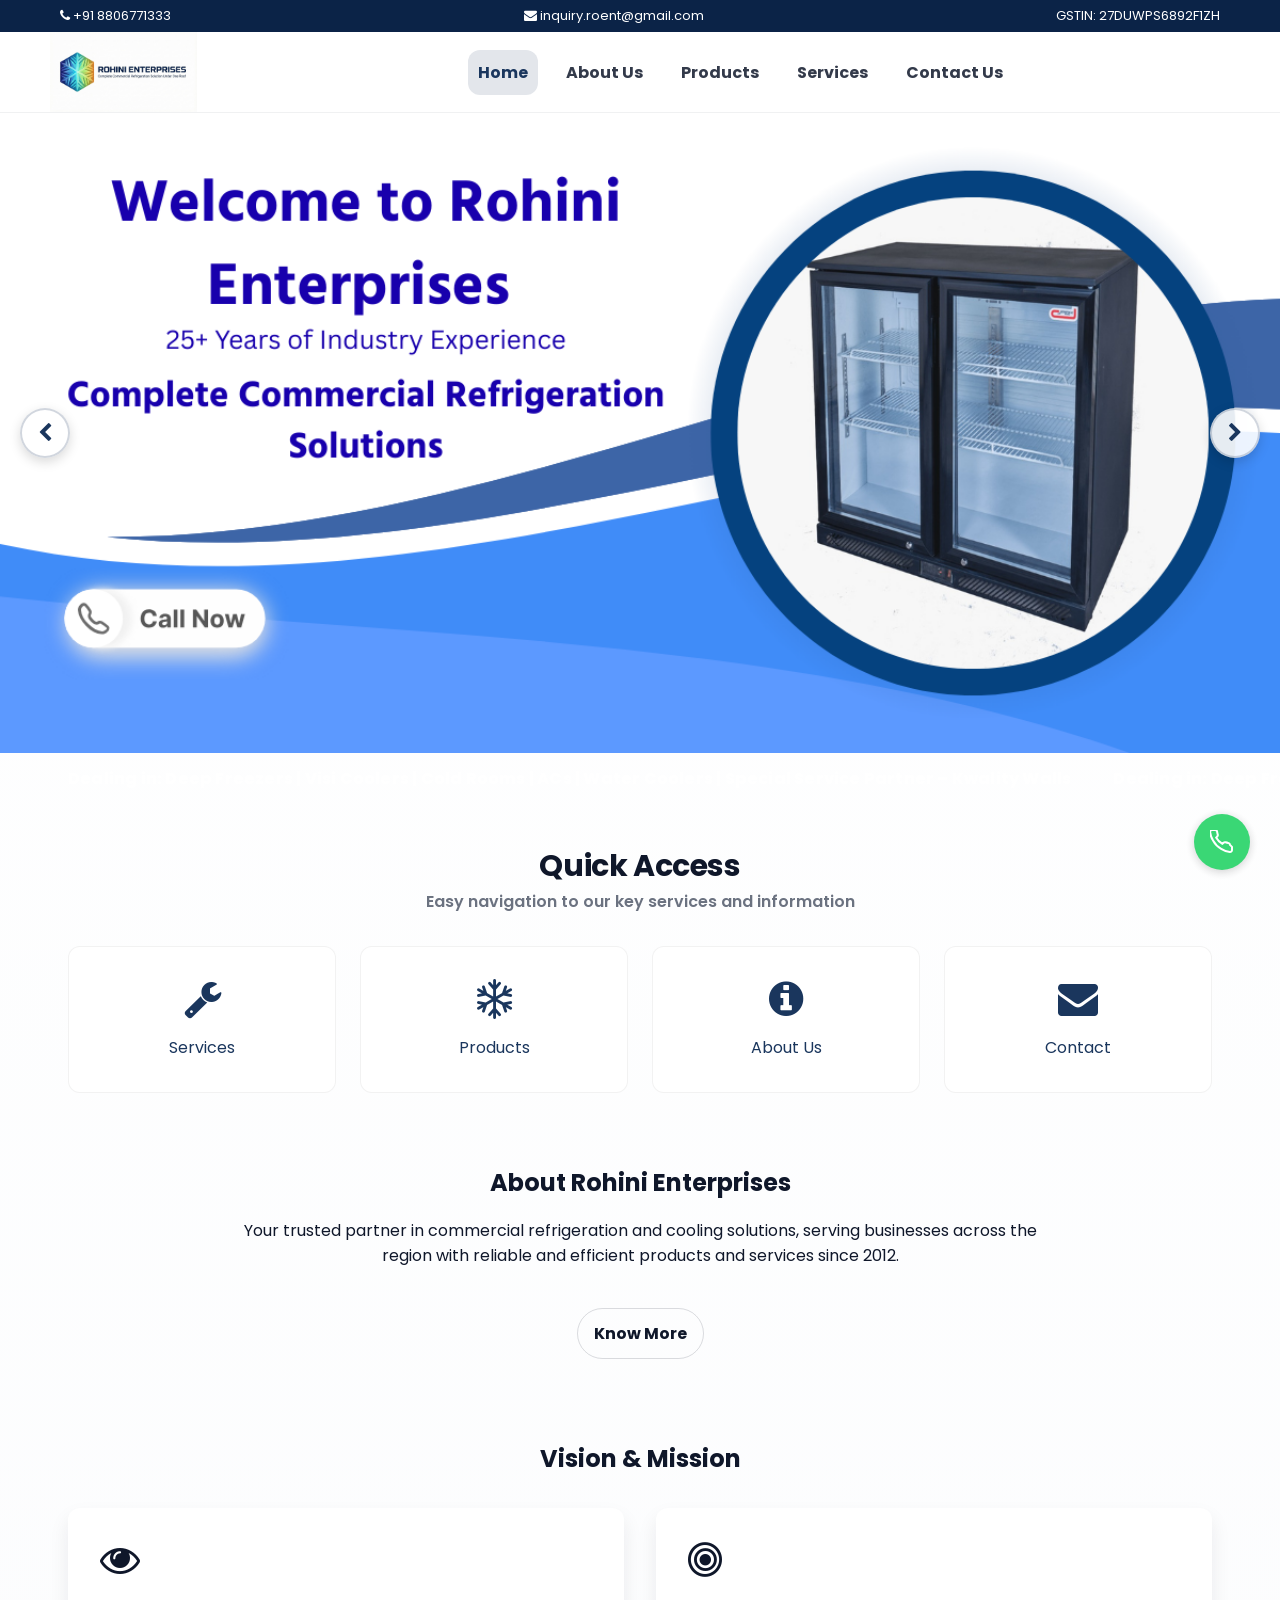
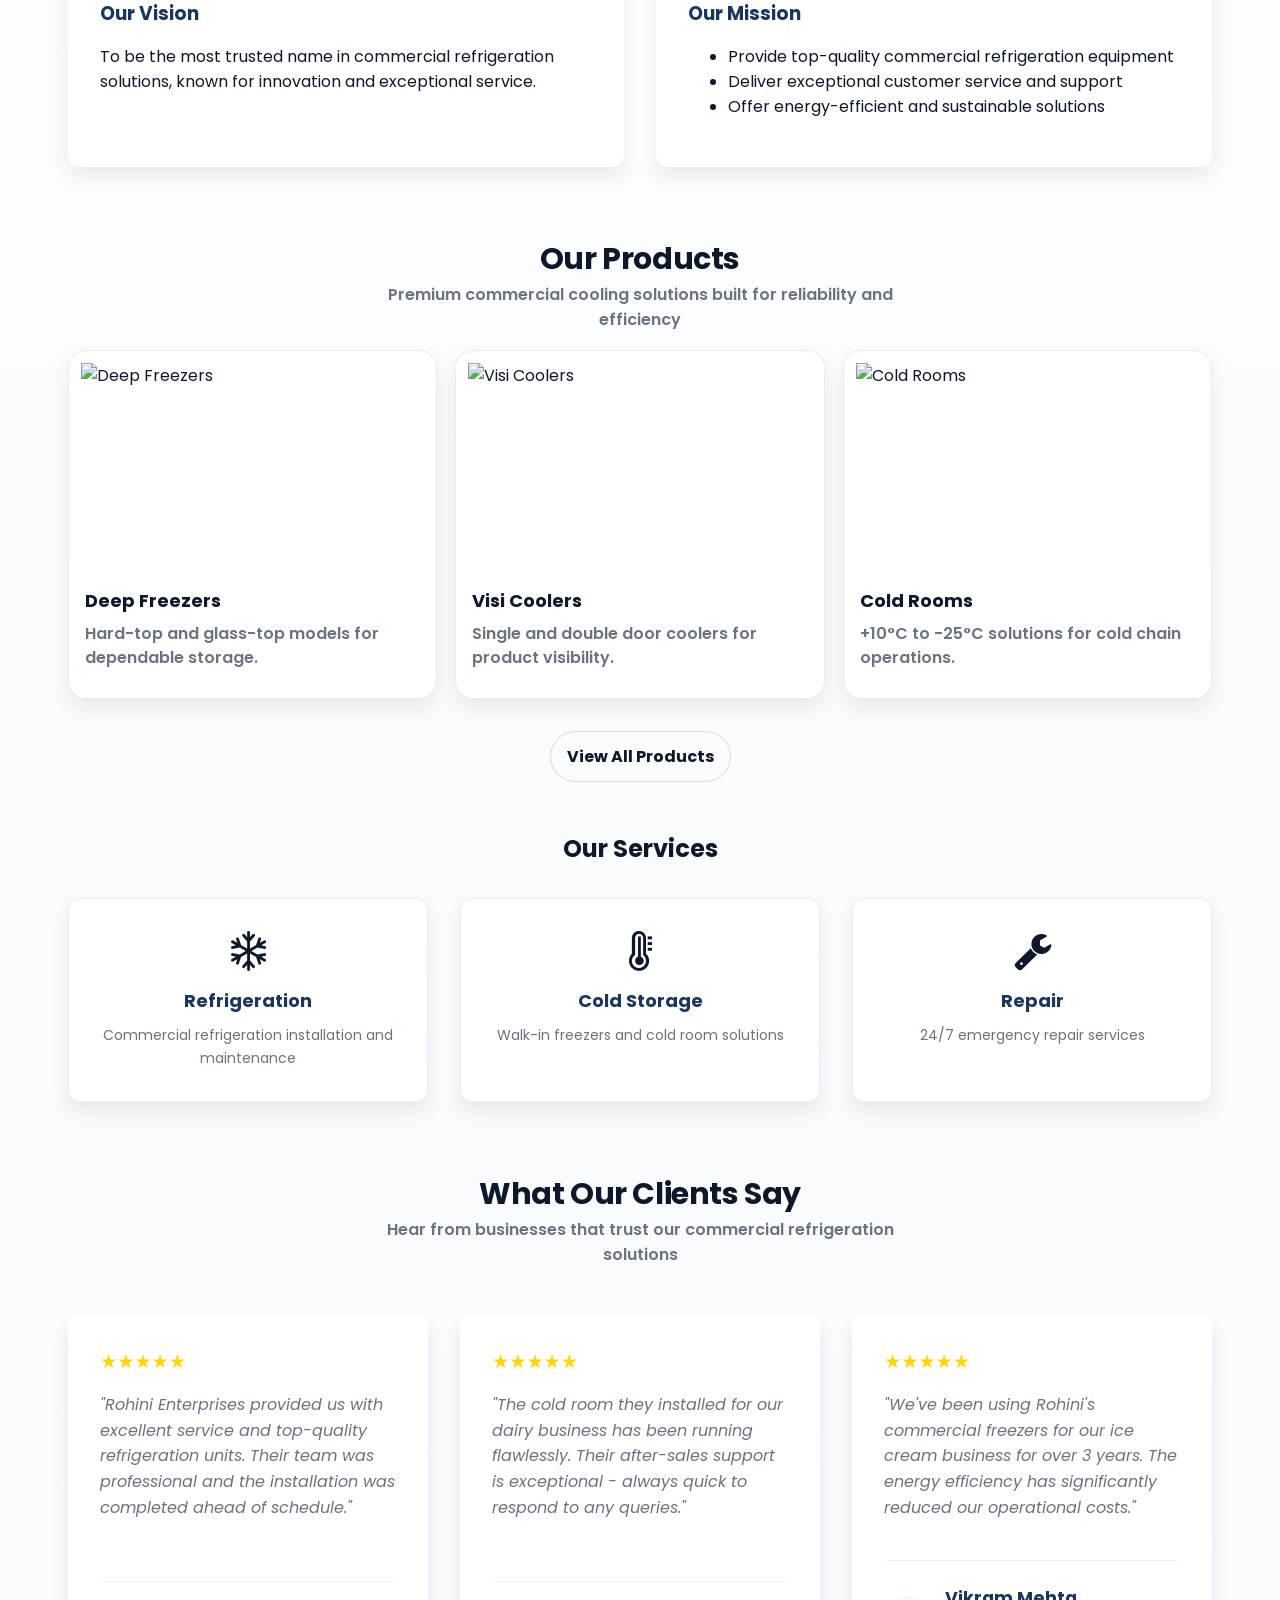
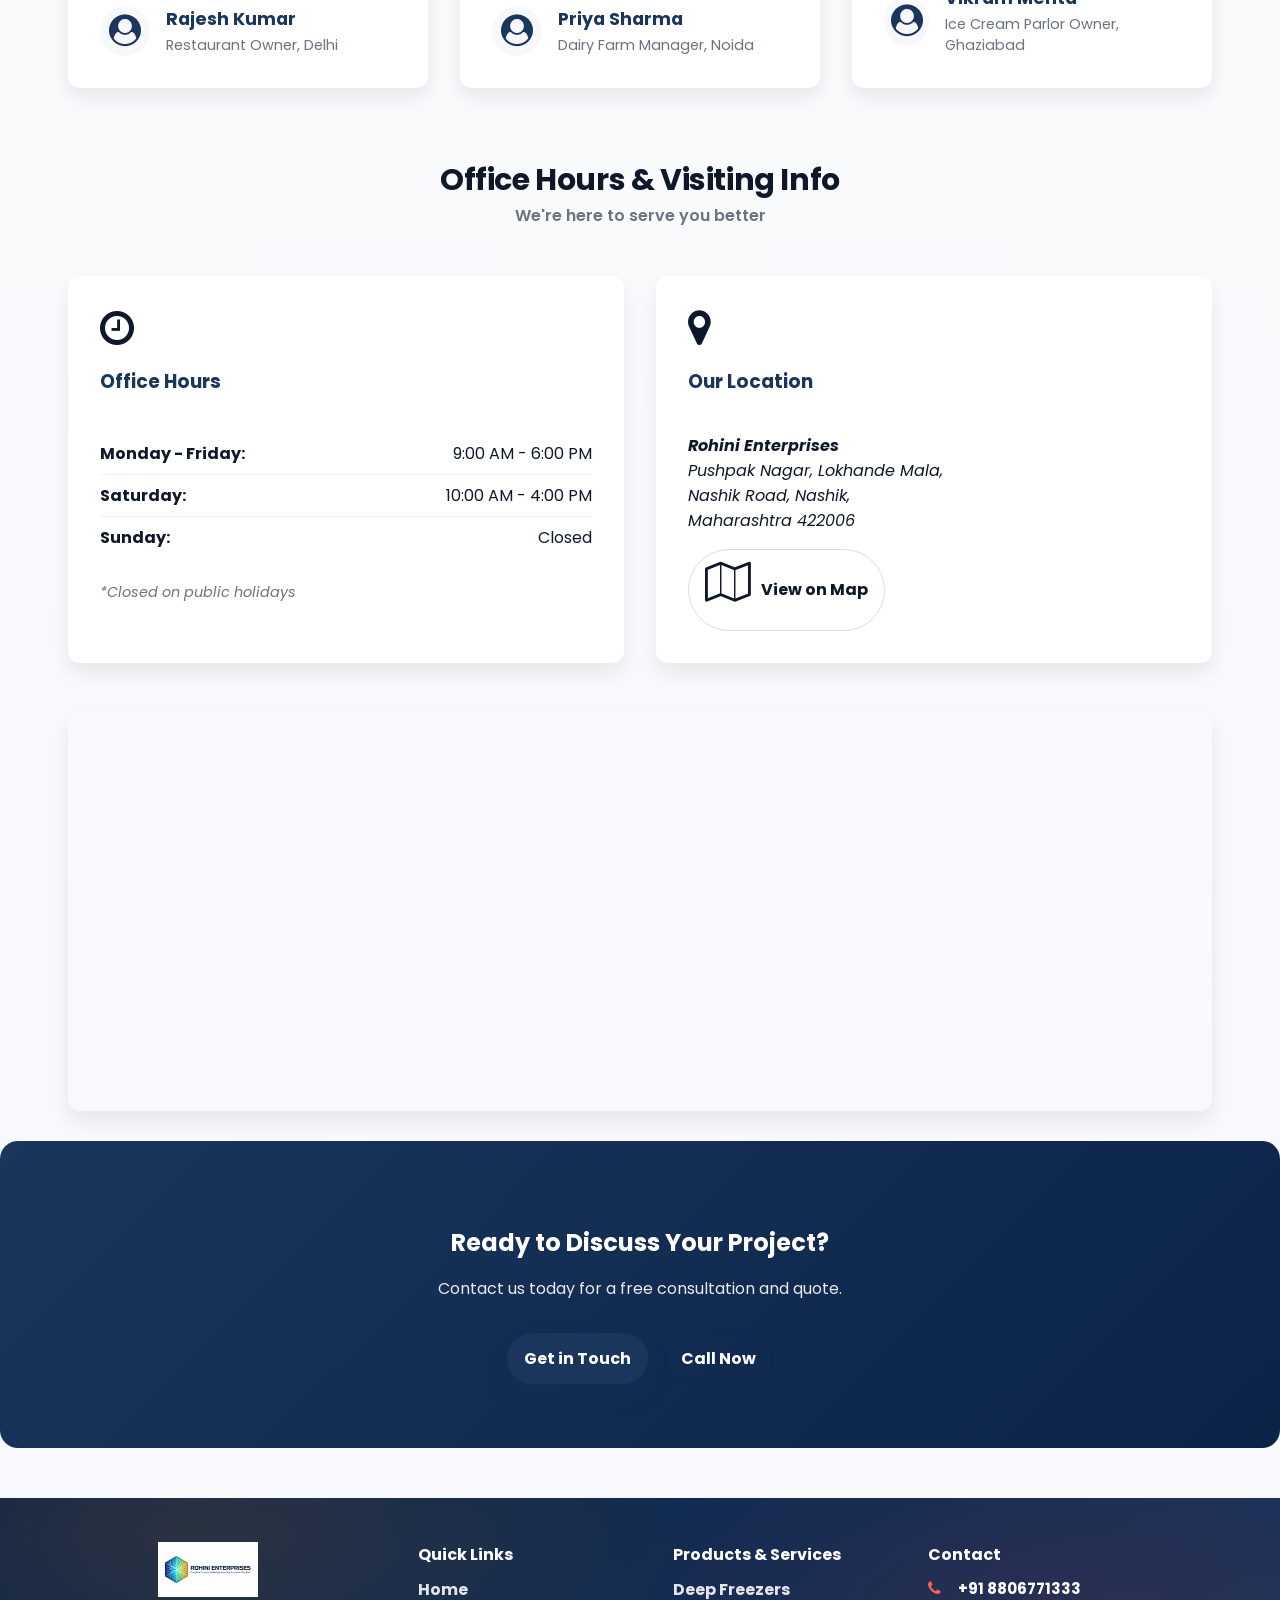
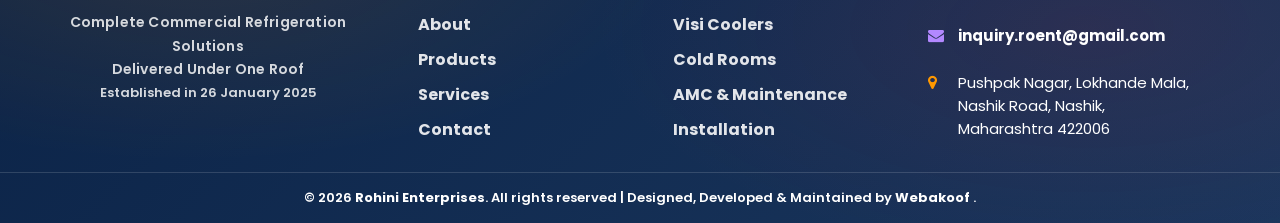
==== index.html @ c816a58b "Initial site commit" ====
<!doctype html>
<html lang="en">
<head>
  <meta charset="utf-8" />
  <meta name="viewport" content="width=device-width, initial-scale=1" />
  <link rel="icon" href="images/logo/logoicon.jpeg" type="image/jpeg">
  <link rel="shortcut icon" href="images/logo/logoicon.jpeg" type="image/jpeg">
  <title>Rohini Enterprises | Commercial Refrigeration & HVAC</title>
  <link rel="preconnect" href="https://fonts.googleapis.com">
  <link rel="preconnect" href="https://fonts.gstatic.com" crossorigin>
  <link href="https://fonts.googleapis.com/css2?family=Poppins:wght@400;600;700;800;900&display=swap" rel="stylesheet">
  <link rel="stylesheet" href="https://cdnjs.cloudflare.com/ajax/libs/font-awesome/4.7.0/css/font-awesome.min.css">

  <link rel="stylesheet" href="css/main.css" />
</head>
<body>

<!-- Top Info Strip -->
<div class="top-info-strip">
  <div class="top-info-inner">

    <div class="top-info-left">
      <i class="fa fa-phone"></i> +91 8806771333
    </div>

    <div class="top-info-center">
      <i class="fa fa-envelope"></i> inquiry.roent@gmail.com
    </div>

    <div class="top-info-right">
      GSTIN:  27DUWPS6892F1ZH
    </div>

  </div>
</div>


  <header class="site-header">
    <div class="container header-inner">
      <a class="brand" href="index.html">
        <img src="images/logo/logoicon.jpeg" alt="Rohini Enterprises" class="header-logo">
      </a>

      <nav class="nav" aria-label="Main navigation">
        <a href="index.html" class="active" data-i18n="nav_home">Home</a>
        <a href="about.html" data-i18n="nav_about">About Us</a>
        <a href="products.html" data-i18n="nav_products">Products</a>
        <a href="services.html" data-i18n="nav_services">Services</a>
        <a href="contact.html" data-i18n="nav_contact">Contact Us</a>
      </nav>

      <div class="header-actions">
        <button class="hamburger" id="hamburger" type="button" aria-label="Open menu">
          <span></span><span></span><span></span>
        </button>
      </div>
    </div>

    <div class="mobile-panel" id="mobilePanel" aria-label="Mobile menu">
      <nav>
        <a href="index.html" class="active" data-i18n="nav_home">Home</a>
        <a href="about.html" data-i18n="nav_about">About Us</a>
        <a href="products.html" data-i18n="nav_products">Products</a>
        <a href="services.html" data-i18n="nav_services">Services</a>
        <a href="contact.html" data-i18n="nav_contact">Contact Us</a>
      </nav>
    </div>
  </header>

  <main>
    <section class="hero-home">
      <div class="hero-banner-slider" id="heroBannerSlider">
        <button class="hero-slider-arrow hero-slider-prev" id="heroBannerPrev" aria-label="Previous banner">
          <i class="fa fa-chevron-left"></i>
        </button>
        <button class="hero-slider-arrow hero-slider-next" id="heroBannerNext" aria-label="Next banner">
          <i class="fa fa-chevron-right"></i>
        </button>
        <div class="hero-slide active">
          <a href="https://wa.me/918806771333" target="_blank" rel="noopener noreferrer" class="hero-banner-link" aria-label="Homepage banner - Contact on WhatsApp">
            <img loading="eager" src="images/banners/homepage-banner.png" alt="Rohini Enterprises - Complete Commercial Refrigeration Solutions - Click to Contact on WhatsApp" />
          </a>
        </div>
        <div class="hero-slide">
          <a href="https://wa.me/918806771333" target="_blank" rel="noopener noreferrer" class="hero-banner-link" aria-label="Homepage banner 2 - Contact on WhatsApp">
            <img loading="lazy" src="images/banners/homepage-banner-2.png" alt="Rohini Enterprises - Complete Commercial Refrigeration Solutions - Click to Contact on WhatsApp" />
          </a>
        </div>
      </div>

      <div class="marquee" aria-label="Dealing in marquee">
        <div class="container">
          <div class="track" aria-hidden="true">
            <div class="item" data-i18n="marquee">Dealing in: Deep Freezers | Visi Coolers | Cold Rooms | ACs | Water Coolers | Special Service Partner – Kwality Walls</div>
            <div class="item" data-i18n="marquee">Dealing in: Deep Freezers | Visi Coolers | Cold Rooms | ACs | Water Coolers | Special Service Partner – Kwality Walls</div>
          </div>
        </div>
      </div>
    </section>

      <!-- Quick Access Section -->
    <section class="section">
      <div class="container">
        <div class="section-title section-title-center">
          <h2>Quick Access</h2>
          <p>Easy navigation to our key services and information</p>
        </div>
        <div class="quick-access-grid">
          <a href="services.html" class="quick-access-card">
            <i class="fa fa-wrench"></i>
            <span>Services</span>
          </a>
          <a href="products.html" class="quick-access-card">
            <i class="fa fa-snowflake-o"></i>
            <span>Products</span>
          </a>
          <a href="about.html" class="quick-access-card">
            <i class="fa fa-info-circle"></i>
            <span>About Us</span>
          </a>
          <a href="contact.html" class="quick-access-card">
            <i class="fa fa-envelope"></i>
            <span>Contact</span>
          </a>
        </div>
      </div>
    </section>

    <!-- About Snapshot -->
    <section class="section bg-light" style="margin-top: -50px;">
      <div class="container">
        <div class="about-snapshot">
          <h2 class="section-title">About Rohini Enterprises</h2>
          <p>Your trusted partner in commercial refrigeration and cooling solutions, serving businesses across the region with reliable and efficient products and services since 2012.</p>
          <a href="about.html" class="btn btn-outline">Know More</a>
        </div>
      </div>
    </section>

    <!-- Vision & Mission -->
    <section class="section" style="margin-top: -40px;" >
      <div class="container">
        <h2 class="section-title">Vision & Mission</h2>
        <div class="vision-mission-grid">
          <div class="vision-mission-card">
            <i class="fa fa-eye"></i>
            <h3>Our Vision</h3>
            <p>To be the most trusted name in commercial refrigeration solutions, known for innovation and exceptional service.</p>
          </div>
          <div class="vision-mission-card">
            <i class="fa fa-bullseye"></i>
            <h3>Our Mission</h3>
            <ul class="mission-list">
              <li>Provide top-quality commercial refrigeration equipment</li>
              <li>Deliver exceptional customer service and support</li>
              <li>Offer energy-efficient and sustainable solutions</li>
            </ul>
          </div>
        </div>
      </div>
    </section>


<!-- Products Section -->
<section class="section">
  <div class="container">
    <div class="section-title section-title-center">
      <h2>Our Products</h2>
      <p>Premium commercial cooling solutions built for reliability and efficiency</p>
    </div>
    <div class="grid grid-3 category-grid">
      <article class="card reveal">
        <div class="card-media">
          <img loading="lazy" src="https://i.pinimg.com/1200x/f2/7c/69/f27c69f7cf881a7e6774fe5d5da63391.jpg" alt="Deep Freezers" />
        </div>
        <div class="card-body">
          <h3>Deep Freezers</h3>
          <p>Hard-top and glass-top models for dependable storage.</p>
        </div>
      </article>

      <article class="card reveal">
        <div class="card-media">
          <img loading="lazy" src="https://i.pinimg.com/736x/3f/2c/71/3f2c71115d9224e3b58ec8b00a42d315.jpg" alt="Visi Coolers" />
        </div>
        <div class="card-body">
          <h3>Visi Coolers</h3>
          <p>Single and double door coolers for product visibility.</p>
        </div>
      </article>

      <article class="card reveal">
        <div class="card-media">
          <img loading="lazy" src="https://i.pinimg.com/736x/29/78/1c/29781c49858d2a714c961a470b262de6.jpg" alt="Cold Rooms" />
        </div>
        <div class="card-body">
          <h3>Cold Rooms</h3>
          <p>+10°C to -25°C solutions for cold chain operations.</p>
        </div>
      </article>
    </div>
    <div class="text-center" style="margin-top: 2rem;">
      <a href="products.html" class="btn btn-outline">View All Products</a>
    </div>
  </div>
</section>

    <!-- Services -->
    <section class="section bg-light" style="margin-top: -40px;">
      <div class="container">
        <h2 class="section-title">Our Services</h2>
        <div class="services-grid">
          <div class="service-card">
            <i class="fa fa-snowflake-o"></i>
            <h3>Refrigeration</h3>
            <p>Commercial refrigeration installation and maintenance</p>
          </div>
          <div class="service-card">
            <i class="fa fa-thermometer-full"></i>
            <h3>Cold Storage</h3>
            <p>Walk-in freezers and cold room solutions</p>
          </div>
          <div class="service-card">
            <i class="fa fa-wrench"></i>
            <h3>Repair</h3>
            <p>24/7 emergency repair services</p>
          </div>
        </div>
      </div>
    </section>



<!-- Testimonials Section -->
<section class="section">
  <div class="container">
    <div class="section-title section-title-center">
      <h2>What Our Clients Say</h2>
      <p>Hear from businesses that trust our commercial refrigeration solutions</p>
    </div>
    
    <div class="testimonials-grid">
      <div class="testimonial-card">
        <div class="testimonial-content">
          <div class="stars">★★★★★</div>
          <p>"Rohini Enterprises provided us with excellent service and top-quality refrigeration units. Their team was professional and the installation was completed ahead of schedule."</p>
        </div>
        <div class="testimonial-author">
          <div class="author-avatar">
            <i class="fa fa-user-circle"></i>
          </div>
          <div class="author-info">
            <h4>Rajesh Kumar</h4>
            <p>Restaurant Owner, Delhi</p>
          </div>
        </div>
      </div>

      <div class="testimonial-card">
        <div class="testimonial-content">
          <div class="stars">★★★★★</div>
          <p>"The cold room they installed for our dairy business has been running flawlessly. Their after-sales support is exceptional - always quick to respond to any queries."</p>
        </div>
        <div class="testimonial-author">
          <div class="author-avatar">
            <i class="fa fa-user-circle"></i>
          </div>
          <div class="author-info">
            <h4>Priya Sharma</h4>
            <p>Dairy Farm Manager, Noida</p>
          </div>
        </div>
      </div>

      <div class="testimonial-card">
        <div class="testimonial-content">
          <div class="stars">★★★★★</div>
          <p>"We've been using Rohini's commercial freezers for our ice cream business for over 3 years. The energy efficiency has significantly reduced our operational costs."</p>
        </div>
        <div class="testimonial-author">
          <div class="author-avatar">
            <i class="fa fa-user-circle"></i>
          </div>
          <div class="author-info">
            <h4>Vikram Mehta</h4>
            <p>Ice Cream Parlor Owner, Ghaziabad</p>
          </div>
        </div>
      </div>
    </div>
  </div>
</section>




<!-- Office Hours & Visiting Info -->
<section class="section bg-light">
  <div class="container">
    <div class="section-title section-title-center">
      <h2>Office Hours & Visiting Info</h2>
      <p>We're here to serve you better</p>
    </div>
    
    <div class="office-info-grid">
      <div class="office-hours">
        <div class="info-card">
          <i class="fa fa-clock-o"></i>
          <h3>Office Hours</h3>
          <ul class="info-list">
            <li><strong>Monday - Friday:</strong> 9:00 AM - 6:00 PM</li>
            <li><strong>Saturday:</strong> 10:00 AM - 4:00 PM</li>
            <li><strong>Sunday:</strong> Closed</li>
          </ul>
          <p class="holiday-note">*Closed on public holidays</p>
        </div>
      </div>
      
      <div class="office-address">
        <div class="info-card">
          <i class="fa fa-map-marker"></i>
          <h3>Our Location</h3>
          <address>
            <p><strong>Rohini Enterprises</strong><br>
            Pushpak Nagar, Lokhande Mala,<br>
            Nashik Road, Nashik,<br>
            Maharashtra 422006</p>
          </address>
          <div class="map-link">
            <a href="https://maps.google.com/?q=Pushpak+Nagar,+Lokhande+Mala,+Nashik+Road,+Nashik,+Maharashtra+422006" target="_blank" class="btn btn-outline">
              <i class="fa fa-map-o"></i> View on Map
            </a>
          </div>
        </div>
      </div>
    </div>
    
    <div class="map-container">
      <iframe 
        src="https://www.google.com/maps/embed?pb=!1m18!1m12!1m3!1d3502.332034935807!2d77.32591431508325!3d28.61375798242086!2m3!1f0!2f0!3f0!3m2!1i1024!2i768!4f13.1!3m3!1m2!1s0x390ce5a5cba7f5c5%3A0x1c0ccbe2c6e5e0f5!2sSector%2018%2C%20Noida%2C%20Uttar%20Pradesh%20201301!5e0!3m2!1sen!2sin!4v1620000000000!5m2!1sen!2sin" 
        width="100%" 
        height="400" 
        style="border:0;" 
        allowfullscreen="" 
        loading="lazy">
      </iframe>
    </div>
  </div>
</section>




    <!-- CTA Section -->
    <section class="section cta-section">
      <div class="container">
        <h2>Ready to Discuss Your Project?</h2>
        <p>Contact us today for a free consultation and quote.</p>
        <div class="cta-buttons">
          <a href="contact.html" class="btn btn-primary">Get in Touch</a>
          <a href="tel:+918806771333" class="btn btn-outline">Call Now</a>
        </div>
      </div>
    </section><br><br>

  </main>

  <footer class="footer">
    <div class="footer-top">
      <div class="container footer-grid">
      <div class="footer-logo-box">
  <div class="footer-brand">
  <a href="index.html" class="footer-logo-link">
    <img
      src="images/logo/logoicon.jpeg"
      alt="Rohini Enterprises"
      class="footer-logo"
    />
  </a>

  <p class="footer-brand-text">
  Complete Commercial Refrigeration Solutions<br>
  Delivered Under One Roof
</p>

  <p class="footer-brand-year">
    Established in 26 January 2025
  </p>
</div>
</div>
        <div>
          <h3 data-i18n="footer_quick">Quick Links</h3>
          <ul>
            <li><a href="index.html" data-i18n="nav_home">Home</a></li>
            <li><a href="about.html" data-i18n="nav_about">About</a></li>
            <li><a href="products.html" data-i18n="nav_products">Products</a></li>
            <li><a href="services.html" data-i18n="nav_services">Services</a></li>
            <li><a href="contact.html" data-i18n="nav_contact">Contact</a></li>
          </ul>
        </div>
        <div>
          <h3 data-i18n="footer_ps">Products & Services</h3>
          <ul>
            <li><a href="products.html">Deep Freezers</a></li>
            <li><a href="products.html">Visi Coolers</a></li>
            <li><a href="products.html">Cold Rooms</a></li>
            <li><a href="services.html">AMC & Maintenance</a></li>
            <li><a href="services.html">Installation</a></li>
          </ul>
        </div>
        <div>
          <h3 data-i18n="footer_contact">Contact</h3>
        <ul class="footer-contact fancy-icons">
  <li class="phone">
    <i class="fa fa-phone"></i>
    <a href="tel:+918806771333">+91 8806771333</a>
  </li>

  <li class="email">
    <i class="fa fa-envelope"></i>
    <a href="mailto:inquiry.roent@gmail.com">inquiry.roent@gmail.com</a>
  </li>

  <li class="address">
    <i class="fa fa-map-marker"></i>
    <span>
      Pushpak Nagar, Lokhande Mala,<br>
      Nashik Road, Nashik,<br>
      Maharashtra 422006
    </span>
  </li>
</ul>

          <!-- <div class="map" style="margin-top:12px">
            <iframe src="https://www.google.com/maps/embed?pb=!1m18!1m12!1m3!1d7499.187116988075!2d73.82320623843785!3d19.98358807566749!2m3!1f0!2f0!3f0!3m2!1i1024!2i768!4f13.1!3m3!1m2!1s0x3bddeaa495f6bd31%3A0xc642419899696885!2sPushpak%20Nagar%2C%20Dhara%20Society%2C%20Laxman%20Nagar%2C%20Nashik%20Road%2C%20Nashik%2C%20Maharashtra!5e0!3m2!1sen!2sin!4v1770349697930!5m2!1sen!2sin" width="600" height="450" style="border:0;" allowfullscreen="" loading="lazy" referrerpolicy="no-referrer-when-downgrade" title="Google Map"></iframe>
          </div> -->
        </div>
      </div>
    </div>
     <!-- Copyright bottom -->
    <div class="footer-bottom">
      <div class="container">
        <div class="bottom-inner">
          <p class="copyright" style="text-align:center; color: #fff !important;">
            &copy; 2026 <strong style="color: #fff;">Rohini Enterprises</strong>. All rights reserved | Designed, Developed & Maintained by

            <a href="https://webakoof.com" target="_blank" rel="noopener noreferrer" style="color: #fff; text-decoration: none;"> <strong>Webakoof</strong> </a>.
          </p>
        </div>
      </div>
    </div>
  </footer>

  <div class="floating" aria-label="Floating actions">
    <a class="float-btn call" href="tel:+919999999999" aria-label="Call">
      <svg viewBox="0 0 24 24" fill="none" stroke="currentColor" stroke-width="2" stroke-linecap="round" stroke-linejoin="round" aria-hidden="true">
        <path d="M22 16.9v3a2 2 0 0 1-2.2 2 19.8 19.8 0 0 1-8.6-3.1A19.5 19.5 0 0 1 3.2 10.8 19.8 19.8 0 0 1 .1 2.2 2 2 0 0 1 2.1 0h3a2 2 0 0 1 2 1.7c.1.9.3 1.9.6 2.7a2 2 0 0 1-.5 2.1L6.1 7.6a16 16 0 0 0 6.3 6.3l1.1-1.1a2 2 0 0 1 2.1-.5c.9.3 1.8.5 2.7.6a2 2 0 0 1 1.7 2z" />
      </svg>
    </a>
    <button class="float-btn top" id="scrollTop" type="button" aria-label="Scroll to top">
      <svg viewBox="0 0 24 24" fill="none" stroke="currentColor" stroke-width="2" stroke-linecap="round" stroke-linejoin="round" aria-hidden="true">
        <path d="M12 19V5" />
        <path d="M5 12l7-7 7 7" />
      </svg>
    </button>
  </div>

  <script src="js/main.js"></script>
  
  
</body>
</html>
---- css/main.css ----
/* Main Theme: Rohini Enterprises */
:root{
  --navy:#1A365D;
  --white:#FFFFFF;
  --red:#E21F26;
  --orange:#FF8C00;
  --slate:#0f172a;
  --muted:#6b7280;
  --bg:#f6f8fb;
  --card:#ffffff;
  --ring: rgba(26,54,93,.18);
  --shadow: 0 12px 35px rgba(15,23,42,.10);
  --shadow-sm: 0 10px 20px rgba(15,23,42,.08);
  --radius: 18px;
  --radius-sm: 12px;
  --container: 1180px;
}

*{box-sizing:border-box;}
html{scroll-behavior:smooth;}
body{
  margin:0;
  font-family: "Poppins", system-ui, -apple-system, Segoe UI, Roboto, Arial, sans-serif;
  color:var(--slate);
  background:linear-gradient(180deg,#ffffff 0%, var(--bg) 100%);
}
img{max-width:100%; display:block;}
a{color:inherit; text-decoration:none;}

.container{max-width:var(--container); margin:0 auto; padding:0 18px;}

.btn{
  display:inline-flex;
  align-items:center;
  justify-content:center;
  gap:10px;
  padding:12px 16px;
  border-radius:999px;
  font-weight:700;
  border:1px solid transparent;
  cursor:pointer;
  transition:transform .2s ease, box-shadow .2s ease, background .2s ease, border-color .2s ease;
  user-select:none;
}
.btn:active{transform:translateY(1px) scale(.99);}
.btn-primary{background:var(--navy); color:var(--white); box-shadow: 0 12px 25px rgba(26,54,93,.18);}
.btn-primary:hover{transform:translateY(-1px); box-shadow: 0 16px 32px rgba(26,54,93,.22);}
.btn-accent{background:#199bec; color:#ffffff; box-shadow: 0 12px 25px rgba(25,155,236,.22);}
.btn-accent:hover{transform:translateY(-1px); box-shadow: 0 16px 32px rgba(25,155,236,.28); background:#199bec;}
.btn-outline{background:transparent; border-color:rgba(15,23,42,.15);}
.btn-outline:hover{border-color:rgba(26,54,93,.35); box-shadow:0 10px 18px rgba(15,23,42,.08); transform:translateY(-1px);}

.text-center{
  text-align:center;
  display:flex;
  justify-content:center;
  align-items:center;
}

.badge{
  display:inline-flex;
  align-items:center;
  gap:8px;
  padding:8px 12px;
  border-radius:999px;
  background:rgba(26,54,93,.08);
  border:1px solid rgba(26,54,93,.14);
  font-weight:700;
  color:var(--navy);
}

header.site-header{
  position:sticky;
  top:0;
  z-index:50;
  background:rgba(255,255,255,.82);
  backdrop-filter: blur(12px);
  border-bottom:1px solid rgba(15,23,42,.06);
}
.header-inner{
  display:flex;
  align-items:center;
  justify-content:space-between;
  gap:14px;
  padding:12px 0;
}
.brand {
  display: flex;
  align-items: center;
  justify-content: center;
  padding: 0;
  margin: 0;
  height: 100%;
  min-width: 200px; /* Increased min-width to prevent squishing */
  max-width: 300px; /* Added max-width to prevent excessive stretching */
}

.header-logo {
  width: 100%;
  height: auto;
  max-height: 80px; /* Increased max height */
  object-fit: contain;
  object-position: left center;
  transition: transform 0.2s ease;
}

/* Adjust header container */
.header-inner {
  display: flex;
  align-items: center;
  justify-content: space-between;
  gap: 20px;
  padding: 10px 0;
  height: 80px; /* Fixed height for consistency */
}

/* Responsive adjustments */
@media (max-width: 1200px) {
  .header-logo {
    max-height: 70px;
  }
  .header-inner {
    height: 70px;
  }
}

@media (max-width: 992px) {
  .header-logo {
    max-height: 60px;
  }
  .header-inner {
    height: 60px;
  }
}

@media (max-width: 768px) {
  .header-logo {
    max-height: 50px;
  }
  .header-inner {
    height: 50px;
  }
}

@media (max-width: 480px) {
  .brand {
    min-width: 150px;
  }
  .header-logo {
    max-height: 45px;
  }
  .header-inner {
    height: 45px;
  }
}
.logo{
  width:44px;
  height:44px;
  border-radius:14px;
  background:linear-gradient(135deg,var(--navy),#0b2347);
  display:grid;
  place-items:center;
  box-shadow:0 14px 30px rgba(26,54,93,.22);
}
.logo span{
  color:var(--white);
  font-weight:900;
  letter-spacing:.5px;
}
.brand-title{line-height:1.1;}
.brand-title strong{display:block; font-size:15px; letter-spacing:.2px;}
.brand-title small{display:block; color:var(--muted); font-weight:600;}

.nav{
  display:flex;
  align-items:center;
  gap:18px;
}
.nav a{
  font-weight:700;
  padding:10px 10px;
  border-radius:12px;
  color:rgba(15,23,42,.85);
  transition:background .2s ease, color .2s ease, transform .2s ease;
}
.nav a:hover{background:rgba(26,54,93,.08); color:var(--navy); transform:translateY(-1px);}
.nav a.active{background:rgba(26,54,93,.12); color:var(--navy);}

.header-actions{
  display:flex;
  align-items:center;
  gap:10px;
}
.lang-toggle{
  display:inline-flex;
  align-items:center;
  gap:8px;
  padding:10px 12px;
  border-radius:999px;
  background:rgba(15,23,42,.04);
  border:1px solid rgba(15,23,42,.08);
}
.lang-toggle button{
  border:0;
  background:transparent;
  cursor:pointer;
  font-weight:800;
  padding:6px 10px;
  border-radius:999px;
  color:rgba(15,23,42,.72);
}
.lang-toggle button.active{background:rgba(26,54,93,.12); color:var(--navy);}

 .cart-link{
   position:relative;
   display:inline-flex;
   align-items:center;
   gap:8px;
 }
 .cart-badge{
   display:none;
   align-items:center;
   justify-content:center;
   min-width:22px;
   height:22px;
   padding:0 6px;
   border-radius:999px;
   background:var(--red);
   color:var(--white);
   font-weight:900;
   font-size:12px;
   box-shadow:0 10px 20px rgba(226,31,38,.25);
 }

.hamburger{
  display:none;
  width:46px;
  height:44px;
  border-radius:14px;
  border:1px solid rgba(15,23,42,.10);
  background:rgba(255,255,255,.70);
  cursor:pointer;
}
.hamburger span{display:block; width:20px; height:2px; background:rgba(15,23,42,.72); margin:5px auto; border-radius:2px;}

.mobile-panel{
  display:none;
  position:fixed;
  inset:72px 12px auto 12px;
  border-radius:18px;
  background:rgba(255,255,255,.96);
  backdrop-filter: blur(12px);
  box-shadow: var(--shadow);
  border:1px solid rgba(15,23,42,.08);
  overflow:hidden;
  z-index:60;
}
.mobile-panel.open{display:block;}
.mobile-panel nav{display:flex; flex-direction:column; padding:10px;}
.mobile-panel nav a{padding:14px 12px; border-radius:14px;}
.mobile-panel .mobile-cta{display:flex; gap:10px; padding:12px; border-top:1px solid rgba(15,23,42,.06);}

.page-hero{
  position:relative;
  color:var(--white);
  background: radial-gradient(1200px 400px at 15% 5%, rgba(255,140,0,.35), transparent 55%),
              radial-gradient(800px 420px at 75% 35%, rgba(226,31,38,.28), transparent 55%),
              linear-gradient(135deg, #0b2347, var(--navy));
  overflow:hidden;
}
.page-hero .hero-inner{padding:58px 0 24px 0;}
.page-hero h1{margin:0; font-size:40px; letter-spacing:-.6px;}
.page-hero p{margin:10px 0 0 0; color:rgba(255,255,255,.86); max-width:720px; font-weight:600;}

.breadcrumbs{
  display:flex;
  align-items:center;
  gap:8px;
  flex-wrap:wrap;
  padding:14px 0 22px 0;
  color:rgba(255,255,255,.86);
  font-weight:700;
}
.breadcrumbs a{color:rgba(255,255,255,.95); text-decoration:underline; text-underline-offset:3px;}

.section{
  padding:40px 0 30px 0;
}
.section:last-child{
  padding-bottom:40px;
}
.section-title{
  display:flex;
  align-items:flex-end;
  justify-content:space-between;
  gap:16px;
  margin-bottom:18px;
}
.section-title.section-title-center{
  justify-content:center;
  text-align:center;
}
.section-title.section-title-center p{margin-left:auto; margin-right:auto;}
.section-title.section-title-center > div{width:100%;}
.section-title h2{margin:0; font-size:30px; letter-spacing:-.4px;}
.section-title p{margin:0; color:var(--muted); font-weight:600; max-width:560px;}

.grid{display:grid; gap:18px;}
.grid-3{grid-template-columns:repeat(3, minmax(0,1fr));}
.grid-2{grid-template-columns:repeat(2, minmax(0,1fr));}
.grid-4{grid-template-columns:repeat(4, minmax(0,1fr));}

 .grid > .card{display:flex; flex-direction:column; height:100%;}
 .grid > .card .card-body{display:flex; flex-direction:column; flex:1;}
 .grid > .card .card-actions{margin-top:auto;}

.card{
  background:var(--card);
  border:1px solid rgba(15,23,42,.08);
  border-radius:var(--radius);
  box-shadow:var(--shadow-sm);
  overflow:hidden;
  transform:translateY(0);
  transition:transform .25s ease, box-shadow .25s ease, border-color .25s ease;
}
.card:hover{transform:translateY(-4px); box-shadow:var(--shadow); border-color:rgba(26,54,93,.18);}
.card-media{height:170px; overflow:hidden;}
.card-media img{width:100%; height:100%; object-fit:cover; transform:scale(1.02); transition:transform .35s ease;}
.card:hover .card-media img{transform:scale(1.08);}
.card-body{padding:16px;}
.card-body h3{margin:0 0 8px 0; font-size:18px;}
.card-body p{margin:0 0 12px 0; color:var(--muted); font-weight:600; line-height:1.5;}
.card-actions{display:flex; gap:10px; flex-wrap:wrap;}

 /* Product Grid - Enhanced Card Styling */
 .product-grid .card{
   display:flex;
   flex-direction:column;
   height:100%;
   border-radius:16px;
   overflow:hidden;
   background:var(--card);
   border:1px solid rgba(15,23,42,.1);
   box-shadow:0 4px 12px rgba(15,23,42,.08);
   transition:all 0.3s cubic-bezier(0.4, 0, 0.2, 1);
   will-change:transform, box-shadow;
 }

 .product-grid .card:hover{
   transform:translateY(-6px);
   box-shadow:0 12px 28px rgba(15,23,42,.15);
   border-color:rgba(26,54,93,.2);
 }

 /* Image Container - Fixed Height with Perfect Centering */
 .product-grid .card-media{
   height:280px;
   width:100%;
   display:flex;
   align-items:center;
   justify-content:center;
   background:linear-gradient(180deg, #f8f9fa 0%, #ffffff 100%);
   padding:20px;
   overflow:hidden;
   position:relative;
 }

 /* Subtle background pattern for visual depth */
 .product-grid .card-media::before{
   content:'';
   position:absolute;
   inset:0;
   background-image:radial-gradient(circle at 2px 2px, rgba(15,23,42,.03) 1px, transparent 0);
   background-size:24px 24px;
   opacity:0.5;
 }

 /* Image Styling - Perfect Centering and Aspect Ratio */
 .product-grid .card-media img{
   width:100%;
   height:100%;
   object-fit:contain;
   object-position:center;
   display:block;
   transition:transform 0.4s cubic-bezier(0.4, 0, 0.2, 1);
   max-width:100%;
   max-height:100%;
 }

 /* Subtle zoom on hover */
 .product-grid .card:hover .card-media img{
   transform:scale(1.05);
 }

 /* Card Body - Consistent Styling */
 .product-grid .card-body{
   padding:20px;
   text-align:center;
   display:flex;
   flex-direction:column;
   justify-content:center;
   flex:1;
   background:var(--card);
 }

 .product-grid .card-body h3{
   margin:0;
   font-size:1.15em;
   font-weight:700;
   color:var(--slate);
   line-height:1.4;
   letter-spacing:-0.2px;
 }

 /* Responsive Image Heights */
 @media (max-width: 980px){
   .product-grid .card-media{
     height:260px;
     padding:18px;
   }
   
   .product-grid .card{
     border-radius:14px;
   }
 }

 @media (max-width: 720px){
   .product-grid .card-media{
     height:240px;
     padding:16px;
   }
   
   .product-grid .card-body{
     padding:16px;
   }
   
   .product-grid .card-body h3{
     font-size:1.05em;
   }
   
   .product-grid .card{
     border-radius:12px;
   }
   
   .product-grid .card:hover{
     transform:translateY(-4px);
   }
 }

 .gallery-grid .card-media{height:260px;}

.category-grid .card{display:flex; flex-direction:column; height:100%;}
.category-grid .card-media{
  height:220px;
  display:flex;
  align-items:center;
  justify-content:center;
  padding:12px;
  background:rgba(255,255,255,.9);
}
.category-grid .card-media img{
  object-fit:contain;
  transform:none;
}
.category-grid .card:hover .card-media img{transform:none;}
.category-grid .card-body{display:flex; flex-direction:column; flex:1;}
.category-grid .card-actions{margin-top:auto;}

.hero-home{
  position:relative;
  color:var(--white);
  background: transparent;
  overflow:hidden;
  width:100%;
  margin:0;
  padding:0;
}
.hero-home .hero-wrap{padding:0; display:block;}
.hero-home h1{margin:0; font-size:46px; letter-spacing:-1px;}
.hero-home p{margin:12px 0 0 0; color:rgba(255,255,255,.86); font-weight:600; max-width:650px; line-height:1.55;}
.hero-cta{margin-top:18px; display:flex; gap:12px; flex-wrap:wrap;}
.hero-kicker{margin-bottom:14px;}
 .hero-home .hero-kicker{color:rgba(255,255,255,.95); background:rgba(255,255,255,.10); border-color:rgba(255,255,255,.18);}

/* Hero Banner Slider Styling */
.hero-banner-slider{
  position:relative;
  width:100%;
  margin:0;
  padding:0;
  overflow:hidden;
  min-height:300px;
  background:transparent;
}
.hero-slide{
  position:absolute;
  width:100%;
  top:0;
  left:0;
  opacity:0;
  visibility:hidden;
  transition:opacity 0.8s ease-in-out, visibility 0.8s ease-in-out;
  z-index:1;
}
.hero-slide.active{
  position:relative;
  opacity:1;
  visibility:visible;
  z-index:2;
}
/* Hero Slider Navigation Arrows */
.hero-slider-arrow{
  position:absolute;
  top:50%;
  transform:translateY(-50%);
  width:50px;
  height:50px;
  border-radius:50%;
  background:rgba(255,255,255,0.9);
  border:2px solid rgba(26,54,93,0.2);
  color:var(--navy);
  display:flex;
  align-items:center;
  justify-content:center;
  cursor:pointer;
  z-index:10;
  transition:all 0.3s ease;
  font-size:20px;
  box-shadow:0 4px 12px rgba(0,0,0,0.15);
}
.hero-slider-arrow:hover{
  background:var(--white);
  border-color:var(--navy);
  transform:translateY(-50%) scale(1.1);
  box-shadow:0 6px 20px rgba(0,0,0,0.25);
}
.hero-slider-arrow:active{
  transform:translateY(-50%) scale(0.95);
}
.hero-slider-prev{
  left:20px;
}
.hero-slider-next{
  right:20px;
}
@media (max-width: 768px){
  .hero-banner-slider{
    min-height:auto;
    max-height:500px;
  }
  .hero-slide{
    width:100%;
  }
  .hero-banner-link img{
    width:100%;
    height:auto;
    max-height:500px;
    object-fit:contain;
    object-position:center top;
  }
  .hero-slider-arrow{
    width:36px;
    height:36px;
    font-size:14px;
    background:rgba(255,255,255,0.95);
  }
  .hero-slider-prev{
    left:8px;
  }
  .hero-slider-next{
    right:8px;
  }
}
@media (max-width: 480px){
  .hero-banner-slider{
    min-height:auto;
    max-height:400px;
  }
  .hero-banner-link img{
    max-height:400px;
    object-fit:contain;
    object-position:center top;
  }
  .hero-slider-arrow{
    width:32px;
    height:32px;
    font-size:12px;
  }
  .hero-slider-prev{
    left:5px;
  }
  .hero-slider-next{
    right:5px;
  }
}
.hero-banner-link{
  width:100%;
  display:block;
  margin:0;
  padding:0;
  text-decoration:none;
  cursor:pointer;
  transition:opacity 0.3s ease;
}
.hero-banner-link:hover{
  opacity:0.95;
}
.hero-banner-link:active{
  opacity:0.9;
}
.hero-banner-link img{
  width:100%;
  height:auto;
  display:block;
  object-fit:cover;
  object-position:center;
  pointer-events:none;
  max-width:100%;
}

/* Legacy hero-banner class for backward compatibility */
.hero-banner{
  width:100%;
  display:block;
  margin:0;
  padding:0;
  text-decoration:none;
  cursor:pointer;
  transition:opacity 0.3s ease;
}
.hero-banner:hover{
  opacity:0.95;
}
.hero-banner:active{
  opacity:0.9;
}
.hero-banner img{
  width:100%;
  height:auto;
  display:block;
  object-fit:cover;
  pointer-events:none;
}

.slider{
  position:relative;
  border-radius:24px;
  overflow:hidden;
  border:1px solid rgba(255,255,255,.16);
  box-shadow: 0 28px 60px rgba(0,0,0,.22);
}
.slide{
  position:absolute;
  inset:0;
  opacity:0;
  transition:opacity .65s ease;
}
.slide.active{opacity:1;}
.slide img{width:100%; height:360px; object-fit:cover;}

 .slider-arrow{
   position:absolute;
   top:50%;
   transform:translateY(-50%);
   width:44px;
   height:44px;
   border-radius:16px;
   border:1px solid rgba(255,255,255,.22);
   background:rgba(0,0,0,.18);
   color:rgba(255,255,255,.92);
   display:grid;
   place-items:center;
   cursor:pointer;
   z-index:2;
   transition:background .2s ease, transform .2s ease;
 }
 .slider-arrow:hover{background:rgba(0,0,0,.28); transform:translateY(-50%) scale(1.03);}
 .slider-arrow.prev{left:12px;}
 .slider-arrow.next{right:12px;}
.slider-overlay{
  position:absolute;
  inset:0;
  background:linear-gradient(180deg, rgba(0,0,0,.0) 30%, rgba(0,0,0,.35) 100%);
}
.slider-dots{
  position:absolute;
  left:14px;
  bottom:14px;
  display:flex;
  gap:8px;
}
.dot{
  width:10px;
  height:10px;
  border-radius:999px;
  background:rgba(255,255,255,.55);
  border:1px solid rgba(255,255,255,.55);
  cursor:pointer;
}
.dot.active{background:var(--orange); border-color:var(--orange);}

.marquee{
  position:relative;
  border-top:1px solid rgba(255,255,255,.14);
  border-bottom:1px solid rgba(255,255,255,.14);
  background:rgba(255,255,255,.06);
  overflow:hidden;
}
.marquee .track{
  display:flex;
  width:max-content;
  gap:42px;
  padding:12px 0;
  animation: marquee 18s linear infinite;
}
.marquee .item{font-weight:800; color:rgba(255,255,255,.92); letter-spacing:.2px; white-space:nowrap;}
@keyframes marquee{from{transform:translateX(0);}to{transform:translateX(-50%);}}

.feature-block{
  background: radial-gradient(900px 320px at 10% 20%, rgba(255,140,0,.18), transparent 60%),
              radial-gradient(900px 320px at 80% 60%, rgba(226,31,38,.16), transparent 60%),
              linear-gradient(135deg, #ffffff, #f5f7fb);
  border:1px solid rgba(15,23,42,.08);
  border-radius:24px;
  padding:22px;
  box-shadow:var(--shadow-sm);
  display:grid;
  grid-template-columns: 1fr 1fr;
  gap:18px;
  align-items:center;
}
.feature-block h3{margin:0 0 10px 0; font-size:22px;}
.feature-block p{margin:0; color:rgba(15,23,42,.72); font-weight:600; line-height:1.6;}
.feature-media{border-radius:20px; overflow:hidden; border:1px solid rgba(15,23,42,.08);}
.feature-media img{width:100%; height:260px; object-fit:cover;}

.icon{
  width:46px;
  height:46px;
  border-radius:14px;
  display:flex;
  align-items:center;
  justify-content:center;
  background:rgba(26,54,93,.05);
  color:var(--navy);
  margin-bottom:12px;
}
.icon svg{width:24px; height:24px;}

.form{
  background:var(--card);
  border:1px solid rgba(15,23,42,.08);
  border-radius:24px;
  box-shadow:var(--shadow-sm);
  padding:18px;
}
.field{display:flex; flex-direction:column; gap:8px; margin-bottom:12px;}
.field label{font-weight:800; font-size:13px; color:rgba(15,23,42,.80);}
.field input, .field textarea{
  width:100%;
  border-radius:14px;
  border:1px solid rgba(15,23,42,.14);
  padding:12px 12px;
  font:inherit;
  outline:none;
  background:#fff;
  transition:border-color .2s ease, box-shadow .2s ease;
}
.field input:focus, .field textarea:focus{border-color:rgba(26,54,93,.55); box-shadow:0 0 0 4px var(--ring);}
.error{color:var(--red); font-weight:800; font-size:12px; display:none;}

.footer{
  background: radial-gradient(900px 420px at 15% 10%, rgba(255,140,0,.12), transparent 55%),
              radial-gradient(900px 420px at 85% 40%, rgba(226,31,38,.10), transparent 55%),
              linear-gradient(135deg, #0b2347, var(--navy));
  color:rgba(255,255,255,.86);
}
.footer-top{padding:44px 0 18px 0;}

.footer-grid{
  display:grid;
   gap:18px;
    grid-template-columns: 1.4fr 1fr 1fr 1.2fr;
  }
.footer h3{margin:0 0 10px 0; color:var(--white); font-size:16px;}
.footer p{margin:0; line-height:1.7; font-weight:600; color:rgba(255,255,255,.82);}
.footer a{color:rgba(255,255,255,.88); font-weight:700;}
.footer a:hover{color:var(--white); text-decoration:underline; text-underline-offset:3px;}
.footer ul{margin:0; padding:0; list-style:none; display:flex; flex-direction:column; gap:10px;}
.footer-bottom{
  border-top:1px solid rgba(255,255,255,.14);
  padding:14px 0;
  color:rgba(255,255,255,.70);
  font-weight:700;
  font-size:13px;
}



.footer-logo {
  display: block;
  height: 52px;
  width: auto;
  margin: 0 auto 14px auto;
    margin-bottom: 10px;
}

.footer-brand {
  max-width: 280px;
  text-align: center;
}
.footer-logo {
  height: 55px;
  width: auto;
  margin-bottom: 14px;
  align-items: center;
}

.footer-brand-text {
  font-size: 14px;
  line-height: 1.45;
  color: rgba(255, 255, 255, 0.85);
  margin-bottom: 4px;
  letter-spacing: 0.2px;
}



.footer-brand-year {
  font-size: 13px;
  color: rgba(255, 255, 255, 0.6);
}

.footer-contact {
  list-style: none;
  padding: 0;
  margin: 0;
}

.footer-contact li {
  display: flex;
  align-items: flex-start;
  gap: 12px;
  margin-bottom: 14px;
  font-size: 15px;
  color: #ffffff;
}

/* ICON BASE STYLE */
.footer-contact i {
  font-size: 16px;
  min-width: 18px;
  margin-top: 3px;
}

/* ICON COLORS (LIKE YOUR IMAGE) */
.footer-contact li.phone i {
  color: #ff5c5c; /* red/pink phone */
}

.footer-contact li.email i {
  color: #b388ff; /* purple mail */
}

.footer-contact li.address i {
  color: #ff9800; /* orange location */
}

/* LINKS */
.footer-contact a {
  color: #ffffff;
  text-decoration: none;
}

.footer-contact a:hover {
  text-decoration: underline;
}

/* Mobile alignment */
@media (max-width: 768px) {
  .footer-brand {
    text-align: center;
    margin: 0 auto;
  }
}

.map{
  border-radius:18px;
  overflow:hidden;
  border:1px solid rgba(255,255,255,.18);
  height:190px;
}
.map iframe{width:100%; height:100%; border:0;}

/* Floating Action Buttons */
.floating {
  position: fixed;
  right: 30px;
  bottom: 30px;
  display: flex;
  flex-direction: column;
  align-items: center;
  gap: 20px;
  z-index: 9999;
  pointer-events: none;
  /* Ensure buttons don't overlap with scrollbar */
  padding-right: env(safe-area-inset-right);
}

/* Base button styles for all floating buttons */
.float-btn, .whatsapp-toggle {
  width: 56px;
  height: 56px;
  border-radius: 50%;
  display: grid;
  place-items: center;
  background: #ffffff;
  border: 1px solid rgba(0, 0, 0, 0.1);
  box-shadow: 0 2px 10px rgba(0, 0, 0, 0.2);
  cursor: pointer;
  transition: all 0.3s cubic-bezier(0.4, 0, 0.2, 1);
  position: relative;
  overflow: hidden;
  padding: 0;
  margin: 0;
  text-decoration: none;
  color: inherit;
  pointer-events: auto;
}

/* Hover and active states */
.float-btn:hover, .whatsapp-toggle:hover {
  transform: translateY(-3px);
  box-shadow: 0 6px 16px rgba(0, 0, 0, 0.2);
}

.float-btn:active, .whatsapp-toggle:active {
  transform: translateY(0);
  box-shadow: 0 2px 8px rgba(0, 0, 0, 0.15);
}

/* Phone call button */
.float-btn.call {
  background: #25D366;
  border: none;
  order: 2;
  opacity: 0.9;
  transition: all 0.3s ease;
}

.float-btn.call:hover {
  opacity: 1;
  transform: scale(1.05);
  box-shadow: 0 6px 16px rgba(37, 211, 102, 0.4);
}

.float-btn.call svg {
  stroke: #fff;
  width: 24px;
  height: 24px;
}

/* WhatsApp button */
.whatsapp-toggle {
  background: #25D366;
  color: white;
  border: none;
  box-shadow: 0 4px 12px rgba(37, 211, 102, 0.3);
  order: 1;
  opacity: 0.9;
  transition: all 0.3s ease;
}

.whatsapp-toggle:hover {
  opacity: 1;
  transform: scale(1.05);
  box-shadow: 0 6px 16px rgba(37, 211, 102, 0.4);
}

.whatsapp-toggle i {
  font-size: 28px;
  color: white;
}

/* Back to top button */
.float-btn.top {
  display: none;
  background: var(--navy);
  border: none;
  order: 0;
  opacity: 0.9;
  transition: opacity 0.3s ease;
}

.float-btn.top.show {
  display: grid;
}

.float-btn.top svg {
  stroke: #fff;
  width: 22px;
  height: 22px;
}

/* Responsive adjustments */
@media (max-width: 768px) {
  .floating {
    right: max(20px, env(safe-area-inset-right));
    bottom: max(20px, env(safe-area-inset-bottom));
    gap: 15px;
  }
  
  .float-btn, .whatsapp-toggle {
    width: 52px;
    height: 52px;
  }
  
  .whatsapp-toggle i {
    font-size: 26px;
  }
  
  .float-btn svg {
    width: 22px;
    height: 22px;
  }
}

.reveal{opacity:0; transform:translateY(14px); transition:opacity .7s ease, transform .7s ease;}
.reveal.in-view{opacity:1; transform:translateY(0);}

.price{
  display:flex;
  align-items:baseline;
  justify-content:space-between;
  gap:10px;
  margin:10px 0 12px 0;
}

/* Service Cards */
.service-card {
  background: var(--card);
  border: 1px solid rgba(15,23,42,.08);
  border-radius: var(--radius);
  padding: 30px 25px;
  text-align: center;
  transition: all 0.3s cubic-bezier(0.4, 0, 0.2, 1);
  box-shadow: var(--shadow-sm);
  height: 100%;
  display: flex;
  flex-direction: column;
  align-items: center;
}

.service-card:hover {
  transform: translateY(-5px);
  box-shadow: var(--shadow);
  border-color: var(--navy);
}

.service-icon {
  width: 70px;
  height: 70px;
  border-radius: 50%;
  background: rgba(26, 54, 93, 0.05);
  display: flex;
  align-items: center;
  justify-content: center;
  margin: 0 auto 20px;
  transition: all 0.3s ease;
  position: relative;
}

.service-card:hover .service-icon {
  background: var(--navy);
  color: white;
  transform: scale(1.1);
}

.service-icon i {
  font-size: 28px;
  color: var(--navy);
  transition: all 0.3s ease;
  display: inline-block;
}

.service-card:hover .service-icon i {
  color: white;
}

/* Fallback icon styling for service-card */
.service-card .service-icon .icon-fallback {
  display: none;
  font-size: 28px;
  line-height: 1;
  position: absolute;
  top: 50%;
  left: 50%;
  transform: translate(-50%, -50%);
  transition: all 0.3s ease;
}

.service-card .service-icon .icon-fallback.show {
  display: block;
}

.service-card .service-icon i.hide {
  display: none !important;
}

.service-card:hover .service-icon .icon-fallback.show {
  filter: brightness(0) invert(1);
}

.service-card h3 {
  color: var(--navy);
  margin: 0 0 10px 0;
  font-size: 18px;
  font-weight: 700;
}

.service-card p {
  color: var(--muted);
  font-size: 14px;
  line-height: 1.6;
  margin: 0;
}

/* Responsive adjustments */
@media (max-width: 768px) {
  .service-card {
    padding: 20px 15px;
  }
  
  .service-icon {
    width: 60px;
    height: 60px;
  }
  
  .service-icon i {
    font-size: 24px;
  }
  
  .service-card .service-icon .icon-fallback {
    font-size: 24px;
  }
  
  .service-card h3 {
    font-size: 16px;
  }
  
  .service-card p {
    font-size: 13px;
  }
}

.price strong{font-size:18px;}
.price span{color:var(--muted); font-weight:700; font-size:13px;}
 .price{
   display:flex;
   align-items:baseline;
   justify-content:space-between;
   gap:10px;
   margin:10px 0 12px 0;
 }
 .price strong{font-size:18px;}
 .price span{color:var(--muted); font-weight:700; font-size:13px;}

 .cart{
   display:flex;
   flex-direction:column;
   gap:12px;
 }
 .cart-row{
   background:var(--card);
   border:1px solid rgba(15,23,42,.08);
   border-radius:20px;
   box-shadow:var(--shadow-sm);
   padding:12px;
   display:grid;
   grid-template-columns: 90px 1fr 110px 120px 120px;
   gap:12px;
   align-items:center;
 }
 .cart-media{width:90px; height:70px; border-radius:16px; overflow:hidden; border:1px solid rgba(15,23,42,.08);}
 .cart-media img{width:100%; height:100%; object-fit:cover;}
 .cart-name{font-weight:900;}
 .cart-price{color:var(--muted); font-weight:800; margin-top:4px;}
 .cart-qty input{
   width:100%;
   border-radius:14px;
   border:1px solid rgba(15,23,42,.14);
   padding:10px 10px;
   font:inherit;
   font-weight:800;
 }
 .cart-line{font-weight:900; text-align:right;}
 .cart-remove{display:flex; justify-content:flex-end;}

 .checkout-row{
   display:flex;
   align-items:center;
   justify-content:space-between;
   gap:10px;
   padding:8px 0;
   font-weight:800;
 }

.small-note{color:var(--muted); font-weight:700; font-size:13px; line-height:1.6;}

@media (max-width: 980px){
  .hero-home .hero-wrap{display:block;}
  .slider{order:-1;}
  .grid-3{grid-template-columns:repeat(2, minmax(0,1fr));}
  .grid-4{grid-template-columns:repeat(2, minmax(0,1fr));}
  .feature-block{grid-template-columns:1fr;}
  .footer-grid{grid-template-columns:1fr 1fr;}
  .cart-row{grid-template-columns: 70px 1fr;}
  .cart-line{text-align:left;}
  .cart-remove{justify-content:flex-start;}
}

@media (max-width: 720px){
  .nav{display:none;}
  .hamburger{display:inline-block;}
  .brand{min-width:auto;}
  .page-hero h1{font-size:32px;}
  .hero-home h1{font-size:34px;}
  .slide img{height:280px;}
  .grid-2{grid-template-columns:1fr;}
  .grid-3{grid-template-columns:1fr;}
  .grid-4{grid-template-columns:1fr;}
  .footer-grid{grid-template-columns:1fr;}
  .cart-row{grid-template-columns: 70px 1fr;}
  .cart-line{text-align:left;}
  .cart-remove{justify-content:flex-start;}

  .section{
    padding:32px 0 24px 0;
  }
  .section:last-child{
    padding-bottom:32px;
  }
  .page-hero .hero-inner{padding:44px 0 18px 0;}
  .hero-home .hero-wrap{padding:0;}
  .hero-home p{font-size:14px;}
  .hero-cta{flex-direction:column;}
  .hero-cta .btn{width:100%;}

  .cart-row{gap:10px;}
  .cart-qty, .cart-line, .cart-remove{grid-column:1 / -1;}

  .floating {
    right: 12px;
    bottom: 12px;
  }
  
  .float-btn {
    width: 48px;
    height: 48px;
  }
  
  .float-btn svg {
    width: 20px;
    height: 20px;
  }
  
}

@media (min-width: 981px){
  .slide img{height:clamp(9000px, 1400vh, 20000px);}
  .hero-home .hero-wrap{padding:0;}
}










.top-info-strip {
  background-color: #0b2347;
  color: #ffffff;
  font-size: 13px;
}

.top-info-inner {
  max-width: 1200px;
  margin: 0 auto;
  padding: 6px 20px;
  display: flex;
  justify-content: space-between;
  align-items: center;
}

.top-info-left span,
.top-info-right span {
  margin-right: 18px;
  display: inline-flex;
  align-items: center;
  gap: 6px;
}

.top-info-strip i {
  font-size: 13px;
}

/* Mobile */
@media (max-width: 768px) {
  .top-info-inner {
    flex-direction: column;
    gap: 6px;
    text-align: center;
  }

  .top-info-left span {
    margin-right: 0;
  }
}










.hero-center {
  text-align: center;
  display: flex;
  flex-direction: column;
  align-items: center;
}

.hero-center .breadcrumbs {
  display: flex;
  align-items: center;
  justify-content: center;
  gap: 6px;
}

.hero-center .separator {
  opacity: 0.6;
}






/* WhatsApp Floating Toggle - Styles moved to main floating buttons section */





/* About Page */


/* About intro section */
/* About Section */
.about-grid {
  display: grid;
  grid-template-columns: 1fr 1fr;
  gap: 3rem;
  align-items: center;
}

.about-text {
  padding: 1rem;
}

.about-text .section-title {
  text-align: left;
  margin-bottom: 1.5rem;
  font-size: 2.25rem;
  line-height: 1.2;
}

.about-text p {
  margin-bottom: 1.5rem;
  line-height: 1.6;
  font-size: 1.05rem;
}

.features-list {
  margin: 2rem 0;
}

.features-list p {
  margin: 0.75rem 0;
  display: flex;
  align-items: center;
  gap: 0.75rem;
  font-weight: 500;
}

.features-list i {
  color: var(--primary-color);
  font-size: 1.1rem;
}

.about-img {
  border-radius: 8px;
  overflow: hidden;
  box-shadow: 0 5px 15px rgba(0,0,0,0.1);
  height: 100%;
  min-height: 400px;
}

.about-img img {
  width: 100%;
  height: 100%;
  object-fit: cover;
  display: block;
  transition: transform 0.3s ease;
}

.about-img:hover img {
  transform: scale(1.02);
}

/* Responsive */
@media (max-width: 768px) {
  .about-grid {
    grid-template-columns: 1fr;
    gap: 2rem;
  }
  
  .about-text {
    text-align: center;
    padding: 0;
  }
  
  .about-text .section-title {
    text-align: center;
  }
  
  .features-list {
    text-align: left;
    max-width: 300px;
    margin: 2rem auto;
  }
  
  .about-img {
    min-height: 300px;
  }
}




/* who we are */


/* Ensure section titles are centered */
.section-title {
  text-align: center;
  width: 100%;
  margin-left: auto;
  margin-right: auto;
  display: block;
}

/* Who We Are Section - Clean & Simple */
.who-we-are-section {
  background: var(--bg);
}

/* Section Header */
.who-we-are-header {
  text-align: center;
  max-width: 800px;
  margin: 0 auto 3rem;
}

.section-subtitle {
  display: inline-block;
  font-size: 0.875rem;
  font-weight: 700;
  color: var(--muted);
  text-transform: uppercase;
  letter-spacing: 1.5px;
  margin-bottom: 1rem;
}

.section-headline {
  font-size: 2.25rem;
  font-weight: 800;
  color: var(--slate);
  margin: 0 0 1rem 0;
  line-height: 1.2;
  letter-spacing: -0.5px;
}

.section-description {
  font-size: 1.05rem;
  line-height: 1.7;
  color: var(--muted);
  margin: 0 0 1.5rem 0;
  font-weight: 500;
}

.section-divider {
  width: 60px;
  height: 2px;
  background: var(--navy);
  margin: 0 auto;
  opacity: 0.3;
}

/* Stats Strip */
.stats-strip {
  display: grid;
  grid-template-columns: repeat(4, 1fr);
  gap: 2rem;
  padding: 2.5rem 0;
  margin-bottom: 3rem;
  background: rgba(255, 255, 255, 0.6);
  border-radius: 12px;
  border: 1px solid rgba(15, 23, 42, 0.06);
}

.stat-item {
  text-align: center;
  padding: 0 1rem;
}

.stat-item .stat-number {
  font-size: 2.5rem;
  font-weight: 900;
  color: var(--navy);
  margin-bottom: 0.5rem;
  line-height: 1;
  letter-spacing: -1px;
}

.stat-item .stat-label {
  font-size: 0.875rem;
  font-weight: 600;
  color: var(--muted);
  text-transform: none;
  letter-spacing: 0;
}

/* Value Points Grid */
.value-points-grid {
  display: grid;
  grid-template-columns: repeat(2, 1fr);
  gap: 2rem;
  max-width: 900px;
  margin: 0 auto;
}

.value-point {
  padding: 2rem;
  background: var(--white);
  border-radius: 12px;
  border: 1px solid rgba(15, 23, 42, 0.08);
  text-align: center;
  transition: all 0.3s ease;
}

.value-point:hover {
  border-color: var(--navy);
  transform: translateY(-2px);
  box-shadow: 0 4px 12px rgba(15, 23, 42, 0.08);
}

.value-icon {
  width: 56px;
  height: 56px;
  margin: 0 auto 1.25rem;
  display: flex;
  align-items: center;
  justify-content: center;
  background: rgba(26, 54, 93, 0.06);
  border-radius: 12px;
  color: var(--navy);
  font-size: 24px;
  transition: all 0.3s ease;
}

.value-point:hover .value-icon {
  background: var(--navy);
  color: var(--white);
}

.value-point h4 {
  margin: 0 0 0.75rem 0;
  font-size: 1.125rem;
  font-weight: 700;
  color: var(--slate);
}

.value-point p {
  margin: 0;
  font-size: 0.95rem;
  color: var(--muted);
  line-height: 1.6;
  font-weight: 500;
}

/* Responsive Design */
@media (max-width: 980px) {
  .stats-strip {
    grid-template-columns: repeat(2, 1fr);
    gap: 1.5rem;
    padding: 2rem 1.5rem;
  }
  
  .value-points-grid {
    gap: 1.5rem;
  }
  
  .section-headline {
    font-size: 1.875rem;
  }
}

@media (max-width: 720px) {
  .who-we-are-header {
    margin-bottom: 2rem;
  }
  
  .section-headline {
    font-size: 1.625rem;
  }
  
  .section-description {
    font-size: 1rem;
  }
  
  .stats-strip {
    grid-template-columns: 1fr;
    gap: 1.5rem;
    padding: 2rem 1rem;
  }
  
  .stat-item .stat-number {
    font-size: 2rem;
  }
  
  .value-points-grid {
    grid-template-columns: 1fr;
    gap: 1.25rem;
  }
  
  .value-point {
    padding: 1.5rem;
  }
  
  .value-icon {
    width: 48px;
    height: 48px;
    font-size: 20px;
    margin-bottom: 1rem;
  }
  
  .value-point h4 {
    font-size: 1rem;
  }
  
  .value-point p {
    font-size: 0.9rem;
  }
}

/* Specific override for the Who We Are section */
/* Who We Are section title override removed - using new structure */

/* Services Flow Section - Process Path Layout */
.services-flow-section {
  background: linear-gradient(180deg, var(--bg) 0%, var(--white) 100%);
  position: relative;
  overflow: hidden;
}

.services-flow-header {
  text-align: center;
  max-width: 700px;
  margin: 0 auto 4rem;
}

.section-label {
  display: inline-block;
  font-size: 0.75rem;
  font-weight: 800;
  color: var(--muted);
  text-transform: uppercase;
  letter-spacing: 2px;
  margin-bottom: 1rem;
}

.services-flow-header .section-headline {
  font-size: 2.5rem;
  font-weight: 800;
  color: var(--slate);
  margin: 0 0 1rem 0;
  letter-spacing: -0.5px;
}

.section-subtext {
  font-size: 1.05rem;
  line-height: 1.7;
  color: var(--muted);
  margin: 0;
  font-weight: 500;
}

/* Service Flow Container - Staggered Layout */
.service-flow-container {
  position: relative;
  display: grid;
  grid-template-columns: repeat(3, 1fr);
  grid-template-rows: repeat(3, auto);
  gap: 2rem;
  max-width: 1200px;
  margin: 0 auto;
  padding: 2rem 0;
}

/* Staggered Card Positioning */
.service-flow-card[data-step="1"] {
  grid-column: 1;
  grid-row: 1;
}

.service-flow-card[data-step="2"] {
  grid-column: 2;
  grid-row: 1;
}

.service-flow-card[data-step="3"] {
  grid-column: 3;
  grid-row: 2;
}

.service-flow-card[data-step="4"] {
  grid-column: 2;
  grid-row: 3;
}

.service-flow-card[data-step="5"] {
  grid-column: 1;
  grid-row: 3;
}

.service-flow-card[data-step="6"] {
  grid-column: 3;
  grid-row: 3;
}

/* Service Flow Card */
.service-flow-card {
  position: relative;
  background: var(--white);
  border-radius: 20px;
  padding: 2rem;
  box-shadow: 0 8px 32px rgba(15, 23, 42, 0.1);
  border: 1px solid rgba(15, 23, 42, 0.08);
  transition: all 0.4s cubic-bezier(0.4, 0, 0.2, 1);
  text-align: center;
  z-index: 1;
}

.service-flow-card:hover {
  transform: translateY(-8px);
  box-shadow: 0 16px 48px rgba(15, 23, 42, 0.15);
  border-color: var(--navy);
}

.service-icon-wrapper {
  margin: 0 auto 1.5rem;
  width: 80px;
  height: 80px;
  display: flex;
  align-items: center;
  justify-content: center;
  position: relative;
}

.service-icon {
  width: 80px;
  height: 80px;
  display: flex;
  align-items: center;
  justify-content: center;
  background: linear-gradient(135deg, rgba(26, 54, 93, 0.1), rgba(26, 54, 93, 0.05));
  border-radius: 50%;
  color: var(--navy);
  font-size: 2rem;
  transition: all 0.4s ease;
  position: relative;
  min-width: 80px;
  min-height: 80px;
}

/* Ensure Font Awesome icons display properly */
.service-icon i.fa {
  display: inline-block !important;
  font-style: normal;
  font-variant: normal;
  text-rendering: auto;
  line-height: 1;
  font-family: "FontAwesome" !important;
  font-weight: normal;
  width: auto;
  height: auto;
  opacity: 1;
  visibility: visible;
}

/* Fallback icon styling - hidden by default, shown via JS if FA icon fails */
.icon-fallback {
  display: none;
  font-size: 2rem;
  line-height: 1;
  position: absolute;
  top: 50%;
  left: 50%;
  transform: translate(-50%, -50%);
  pointer-events: none;
}

/* Show fallback when explicitly set via JS */
.icon-fallback.show {
  display: block;
}

.service-icon i.fa.hide {
  display: none !important;
}

.service-flow-card:hover .service-icon {
  background: linear-gradient(135deg, var(--navy), #0b2347);
  color: var(--white);
  transform: scale(1.1);
  box-shadow: 0 8px 24px rgba(26, 54, 93, 0.3);
}

.service-flow-card:hover .icon-fallback.show {
  filter: brightness(0) invert(1);
}

.service-flow-card h3 {
  font-size: 1.25rem;
  font-weight: 800;
  color: var(--slate);
  margin: 0 0 0.75rem 0;
  letter-spacing: -0.3px;
}

.service-flow-card p {
  font-size: 0.95rem;
  line-height: 1.6;
  color: var(--muted);
  margin: 0;
  font-weight: 500;
}

/* Connector Lines */
.connector-line {
  position: absolute;
  pointer-events: none;
  z-index: 0;
  opacity: 0.3;
  transition: all 0.4s ease;
}

.connector-right {
  right: -1rem;
  top: 50%;
  width: 2rem;
  height: 2px;
  background: linear-gradient(90deg, var(--navy), transparent);
  transform: translateY(-50%);
}

.connector-down {
  bottom: -1rem;
  left: 50%;
  width: 2px;
  height: 2rem;
  background: linear-gradient(180deg, var(--navy), transparent);
  transform: translateX(-50%);
}

.service-flow-card:hover .connector-line {
  opacity: 0.6;
  background: var(--navy);
}

/* Responsive Design */
@media (max-width: 980px) {
  .service-flow-container {
    grid-template-columns: repeat(2, 1fr);
    grid-template-rows: repeat(4, auto);
    gap: 1.5rem;
  }
  
  .service-flow-card[data-step="1"] {
    grid-column: 1;
    grid-row: 1;
  }
  
  .service-flow-card[data-step="2"] {
    grid-column: 2;
    grid-row: 1;
  }
  
  .service-flow-card[data-step="3"] {
    grid-column: 1;
    grid-row: 2;
  }
  
  .service-flow-card[data-step="4"] {
    grid-column: 2;
    grid-row: 2;
  }
  
  .service-flow-card[data-step="5"] {
    grid-column: 1;
    grid-row: 3;
  }
  
  .service-flow-card[data-step="6"] {
    grid-column: 2;
    grid-row: 3;
  }
  
  .connector-right {
    display: none;
  }
  
  .connector-down {
    display: block;
  }
  
  .services-flow-header .section-headline {
    font-size: 2rem;
  }
}

@media (max-width: 720px) {
  .services-flow-header {
    margin-bottom: 3rem;
  }
  
  .services-flow-header .section-headline {
    font-size: 1.75rem;
  }
  
  .section-subtext {
    font-size: 0.95rem;
  }
  
  .service-flow-container {
    grid-template-columns: 1fr;
    grid-template-rows: repeat(6, auto);
    gap: 1.5rem;
    padding: 1rem 0;
    position: relative;
  }
  
  /* Vertical Timeline Layout */
  .service-flow-container::before {
    content: '';
    position: absolute;
    left: 2rem;
    top: 0;
    bottom: 0;
    width: 2px;
    background: linear-gradient(180deg, var(--navy), transparent);
    opacity: 0.2;
    z-index: 0;
  }
  
  .service-flow-card {
    position: relative;
    padding-left: 4rem;
    text-align: left;
  }
  
  .service-flow-card[data-step="1"],
  .service-flow-card[data-step="2"],
  .service-flow-card[data-step="3"],
  .service-flow-card[data-step="4"],
  .service-flow-card[data-step="5"],
  .service-flow-card[data-step="6"] {
    grid-column: 1;
  }
  
  .service-flow-card[data-step="1"] { grid-row: 1; }
  .service-flow-card[data-step="2"] { grid-row: 2; }
  .service-flow-card[data-step="3"] { grid-row: 3; }
  .service-flow-card[data-step="4"] { grid-row: 4; }
  .service-flow-card[data-step="5"] { grid-row: 5; }
  .service-flow-card[data-step="6"] { grid-row: 6; }
  
  .service-icon-wrapper {
    position: absolute;
    left: 0;
    top: 0;
    margin: 0;
    width: 4rem;
    height: 4rem;
  }
  
  .service-icon {
    width: 3.5rem;
    height: 3.5rem;
    min-width: 3.5rem;
    min-height: 3.5rem;
    font-size: 1.5rem;
    background: var(--white);
    border: 2px solid var(--navy);
  }
  
  .service-icon i.fa {
    font-size: 1.5rem;
  }
  
  .icon-fallback {
    font-size: 1.5rem;
  }
  
  .connector-line {
    display: none;
  }
  
  .service-flow-card h3 {
    font-size: 1.125rem;
  }
  
  .service-flow-card p {
    font-size: 0.9rem;
  }
}







/* Vision & Mission Section */
/* Vision & Mission Flip Cards */
.vision-mission-grid {
  display: grid;
  grid-template-columns: repeat(2, 1fr);
  gap: 2rem;
  margin-top: 2rem;
  perspective: 1000px;
}

.flip-card {
  background-color: transparent;
  width: 100%;
  height: 350px;
  perspective: 1000px;
  cursor: pointer;
}

.flip-card-inner {
  position: relative;
  width: 100%;
  height: 100%;
  text-align: center;
  transition: transform 0.6s ease-in-out;
  transform-style: preserve-3d;
}

.flip-card.flipped .flip-card-inner {
  transform: rotateY(180deg);
}

.flip-card-front,
.flip-card-back {
  position: absolute;
  width: 100%;
  height: 100%;
  backface-visibility: hidden;
  -webkit-backface-visibility: hidden;
  border-radius: 16px;
  box-shadow: 0 8px 24px rgba(15, 23, 42, 0.12);
  display: flex;
  flex-direction: column;
  align-items: center;
  justify-content: center;
  padding: 2.5rem;
  background: var(--white);
  border: 1px solid rgba(15, 23, 42, 0.08);
}

.flip-card-back {
  transform: rotateY(180deg);
  overflow-y: auto;
}

/* Desktop: Flip on hover (hover takes precedence) */
@media (min-width: 769px) {
  .flip-card:hover .flip-card-inner {
    transform: rotateY(180deg) !important;
  }
  
  .flip-hint {
    display: block;
  }
}

/* Hint visibility */
.hint-mobile {
  display: none;
}

.hint-desktop {
  display: block;
}

/* Mobile: Show tap hint */
@media (max-width: 768px) {
  .hint-desktop {
    display: none;
  }
  
  .hint-mobile {
    display: block;
  }
}

.flip-card-front .card-icon {
  width: 80px;
  height: 80px;
  background: linear-gradient(135deg, rgba(26, 54, 93, 0.1), rgba(26, 54, 93, 0.05));
  border-radius: 50%;
  display: flex;
  align-items: center;
  justify-content: center;
  margin: 0 auto 1.5rem;
  font-size: 2rem;
  color: var(--navy);
  transition: all 0.3s ease;
}

.flip-card-front h3 {
  margin: 0 0 1rem 0;
  font-size: 1.75rem;
  font-weight: 800;
  color: var(--slate);
  letter-spacing: -0.3px;
}

.flip-card-front p {
  margin: 0;
  font-size: 1rem;
  color: var(--muted);
  font-weight: 600;
  line-height: 1.6;
}

.flip-hint {
  margin-top: 1.5rem;
  display: flex;
  flex-direction: column;
  align-items: center;
  gap: 0.5rem;
  font-size: 0.85rem;
  color: var(--muted);
  opacity: 0.7;
}

.flip-hint i {
  font-size: 1.2rem;
  animation: pulse 2s ease-in-out infinite;
}

@keyframes pulse {
  0%, 100% {
    opacity: 0.7;
    transform: scale(1);
  }
  50% {
    opacity: 1;
    transform: scale(1.1);
  }
}

.flip-card-back h3 {
  margin: 0 0 1.5rem 0;
  font-size: 1.75rem;
  font-weight: 800;
  color: var(--slate);
  letter-spacing: -0.3px;
}

.flip-card-back p {
  color: var(--slate);
  line-height: 1.8;
  text-align: left;
  margin: 0;
  font-size: 1rem;
  font-weight: 600;
}

.flip-card-back .mission-list {
  list-style: none;
  padding: 0;
  margin: 0;
  text-align: left;
  width: 100%;
}

.flip-card-back .mission-list li {
  margin-bottom: 1rem;
  padding-left: 2rem;
  position: relative;
  line-height: 1.7;
  color: var(--slate);
  font-size: 1rem;
  font-weight: 600;
}

.flip-card-back .mission-list li:last-child {
  margin-bottom: 0;
}

.flip-card-back .mission-list i {
  color: var(--orange);
  position: absolute;
  left: 0;
  top: 2px;
  font-size: 1rem;
}

/* Responsive adjustments */
@media (max-width: 980px) {
  .vision-mission-grid {
    gap: 1.5rem;
  }
  
  .flip-card {
    height: 320px;
  }
  
  .flip-card-front,
  .flip-card-back {
    padding: 2rem;
  }
}

@media (max-width: 768px) {
  .vision-mission-grid {
    grid-template-columns: 1fr;
    gap: 1.5rem;
  }
  
  .flip-card {
    height: 300px;
  }
  
  .flip-card-front,
  .flip-card-back {
    padding: 1.75rem;
  }
  
  .flip-card-front .card-icon {
    width: 70px;
    height: 70px;
    font-size: 1.75rem;
  }
  
  .flip-card-front h3,
  .flip-card-back h3 {
    font-size: 1.5rem;
  }
  
  .flip-card-front p {
    font-size: 0.95rem;
  }
  
  .flip-card-back p,
  .flip-card-back .mission-list li {
    font-size: 0.95rem;
  }
}




/* Hero Section Centering */
.page-hero {
  display: flex;
  align-items: center;
  min-height: 300px; /* Adjust height as needed */
  text-align: center;
}

.hero-inner {
  width: 100%;
  max-width: 100%;
  display: flex;
  flex-direction: column;
  align-items: center;
  justify-content: center;
  padding: 2rem 1.5rem;
  text-align: center;
}

.page-hero h1 {
  margin: 0 0 1rem 0;
  width: 100%;
  max-width: 800px;
}

.page-hero p {
  margin: 0 0 1.5rem 0;
  max-width: 600px;
  width: 100%;
}

.breadcrumbs {
  justify-content: center;
  margin-top: 1rem;
}

/* Ensure text alignment for all direct children */
.page-hero > .container > * {
  text-align: center;
  margin-left: auto;
  margin-right: auto;
  width: 100%;
}

/* Responsive adjustments */
@media (max-width: 768px) {
  .page-hero {
    min-height: 250px;
  }
  
  .page-hero h1 {
    font-size: 2rem;
  }
  
  .page-hero p {
    font-size: 1.1rem;
  }
}














/* Quick Access Section */
.quick-access-grid {
  display: grid;
  grid-template-columns: repeat(auto-fit, minmax(200px, 1fr));
  gap: 1.5rem;
  margin-top: 2rem;
}

.quick-access-card {
  background: white;
  border-radius: var(--radius-sm);
  padding: 2rem 1rem;
  text-align: center;
  color: var(--navy);
  text-decoration: none;
  transition: transform 0.3s ease, box-shadow 0.3s ease;
  border: 1px solid rgba(0,0,0,0.05);
}

.quick-access-card:hover {
  transform: translateY(-5px);
  box-shadow: var(--shadow-sm);
}

.quick-access-card i {
  font-size: 2.5rem;
  margin-bottom: 1rem;
  color: var(--primary-color);
  display: block;
}

/* About Snapshot */
.about-snapshot {
  text-align: center;
  max-width: 800px;
  margin: 0 auto;
  padding: 2rem 0;
}

.about-snapshot .btn {
  margin-top: 1.5rem;
}

/* Vision & Mission */
.vision-mission-grid {
  display: grid;
  grid-template-columns: repeat(auto-fit, minmax(300px, 1fr));
  gap: 2rem;
  margin-top: 2rem;
}

.vision-mission-card {
  background: white;
  border-radius: var(--radius-sm);
  padding: 2rem;
  box-shadow: var(--shadow-sm);
  transition: transform 0.3s ease;
}

.vision-mission-card:hover {
  transform: translateY(-5px);
}

.vision-mission-card i {
  font-size: 2.5rem;
  color: var(--primary-color);
  margin-bottom: 1rem;
  display: block;
}

.vision-mission-card h3 {
  color: var(--navy);
  margin-bottom: 1rem;
}

/* Services Grid */
.services-grid {
  display: grid;
  grid-template-columns: repeat(auto-fit, minmax(250px, 1fr));
  gap: 2rem;
  margin-top: 2rem;
}

.service-card {
  background: white;
  border-radius: var(--radius-sm);
  padding: 2rem;
  text-align: center;
  transition: transform 0.3s ease;
  box-shadow: var(--shadow-sm);
}

.service-card:hover {
  transform: translateY(-5px);
}

.service-card i {
  font-size: 2.5rem;
  color: var(--primary-color);
  margin-bottom: 1rem;
  display: block;
}

/* CTA Section */
.cta-section {
  text-align: center;
  background: linear-gradient(135deg, var(--navy), #0b2347);
  color: white;
  padding: 4rem 1rem;
  border-radius: var(--radius);
}

.cta-section h2 {
  color: white;
  margin-bottom: 1rem;
}

.cta-section p {
  margin-bottom: 2rem;
  opacity: 0.9;
}

.cta-buttons {
  display: flex;
  gap: 1rem;
  justify-content: center;
  flex-wrap: wrap;
}

/* Responsive Adjustments */
@media (max-width: 768px) {
  .quick-access-grid {
    grid-template-columns: repeat(2, 1fr);
  }
  
  .vision-mission-grid,
  .services-grid {
    grid-template-columns: 1fr;
  }
  
  .cta-buttons {
    flex-direction: column;
    align-items: center;
  }
  
  .cta-buttons .btn {
    width: 100%;
    max-width: 300px;
  }
}




/* Testimonials Section */
.testimonials-grid {
  display: grid;
  grid-template-columns: repeat(auto-fit, minmax(300px, 1fr));
  gap: 2rem;
  margin-top: 3rem;
}

.testimonial-card {
  background: white;
  border-radius: var(--radius-sm);
  padding: 2rem;
  box-shadow: var(--shadow-sm);
  transition: transform 0.3s ease;
  display: flex;
  flex-direction: column;
  height: 100%;
}

.testimonial-card:hover {
  transform: translateY(-5px);
  box-shadow: var(--shadow);
}

.testimonial-content {
  flex: 1;
  margin-bottom: 1.5rem;
}

.testimonial-content .stars {
  color: #FFD700;
  font-size: 1.2rem;
  margin-bottom: 1rem;
}

.testimonial-content p {
  font-style: italic;
  color: var(--muted);
  line-height: 1.6;
}

.testimonial-author {
  display: flex;
  align-items: center;
  border-top: 1px solid rgba(0,0,0,0.05);
  padding-top: 1.5rem;
}

.author-avatar {
  width: 50px;
  height: 50px;
  border-radius: 50%;
  background: var(--bg);
  display: flex;
  align-items: center;
  justify-content: center;
  margin-right: 1rem;
  color: var(--navy);
  font-size: 2rem;
}

.author-info h4 {
  margin: 0;
  color: var(--navy);
  font-size: 1.1rem;
}

.author-info p {
  margin: 0.2rem 0 0;
  font-size: 0.9rem;
  color: var(--muted);
}

/* Responsive adjustments */
@media (max-width: 768px) {
  .testimonials-grid {
    grid-template-columns: 1fr;
  }
  
  .testimonial-card {
    margin-bottom: 1.5rem;
  }
}




/* Office Hours & Visiting Info */
.office-info-grid {
  display: grid;
  grid-template-columns: repeat(auto-fit, minmax(300px, 1fr));
  gap: 2rem;
  margin: 3rem 0;
}

.info-card {
  background: white;
  border-radius: var(--radius-sm);
  padding: 2rem;
  height: 100%;
  box-shadow: var(--shadow-sm);
  transition: transform 0.3s ease;
}

.info-card:hover {
  transform: translateY(-5px);
  box-shadow: var(--shadow);
}

.info-card i {
  font-size: 2.5rem;
  color: var(--primary-color);
  margin-bottom: 1rem;
  display: block;
}

.info-card h3 {
  color: var(--navy);
  margin-bottom: 1.5rem;
  position: relative;
  padding-bottom: 0.8rem;
}

.info-card h3:after {
  content: '';
  position: absolute;
  bottom: 0;
  left: 0;
  width: 50px;
  height: 3px;
  background: var(--primary-color);
}

.info-list {
  list-style: none;
  padding: 0;
  margin: 0 0 1.5rem;
}

.info-list li {
  padding: 0.5rem 0;
  border-bottom: 1px solid rgba(0,0,0,0.05);
  display: flex;
  justify-content: space-between;
}

.info-list li:last-child {
  border-bottom: none;
}

.holiday-note {
  font-size: 0.9rem;
  color: var(--muted);
  font-style: italic;
  margin: 1rem 0 0;
}

.map-container {
  margin-top: 2rem;
  border-radius: var(--radius-sm);
  overflow: hidden;
  box-shadow: var(--shadow-sm);
}

.map-container iframe {
  display: block;
  width: 100%;
  border: none;
}

/* Responsive adjustments */
@media (max-width: 768px) {
  .office-info-grid {
    grid-template-columns: 1fr;
  }
  
  .map-container {
    margin-top: 1rem;
  }
}
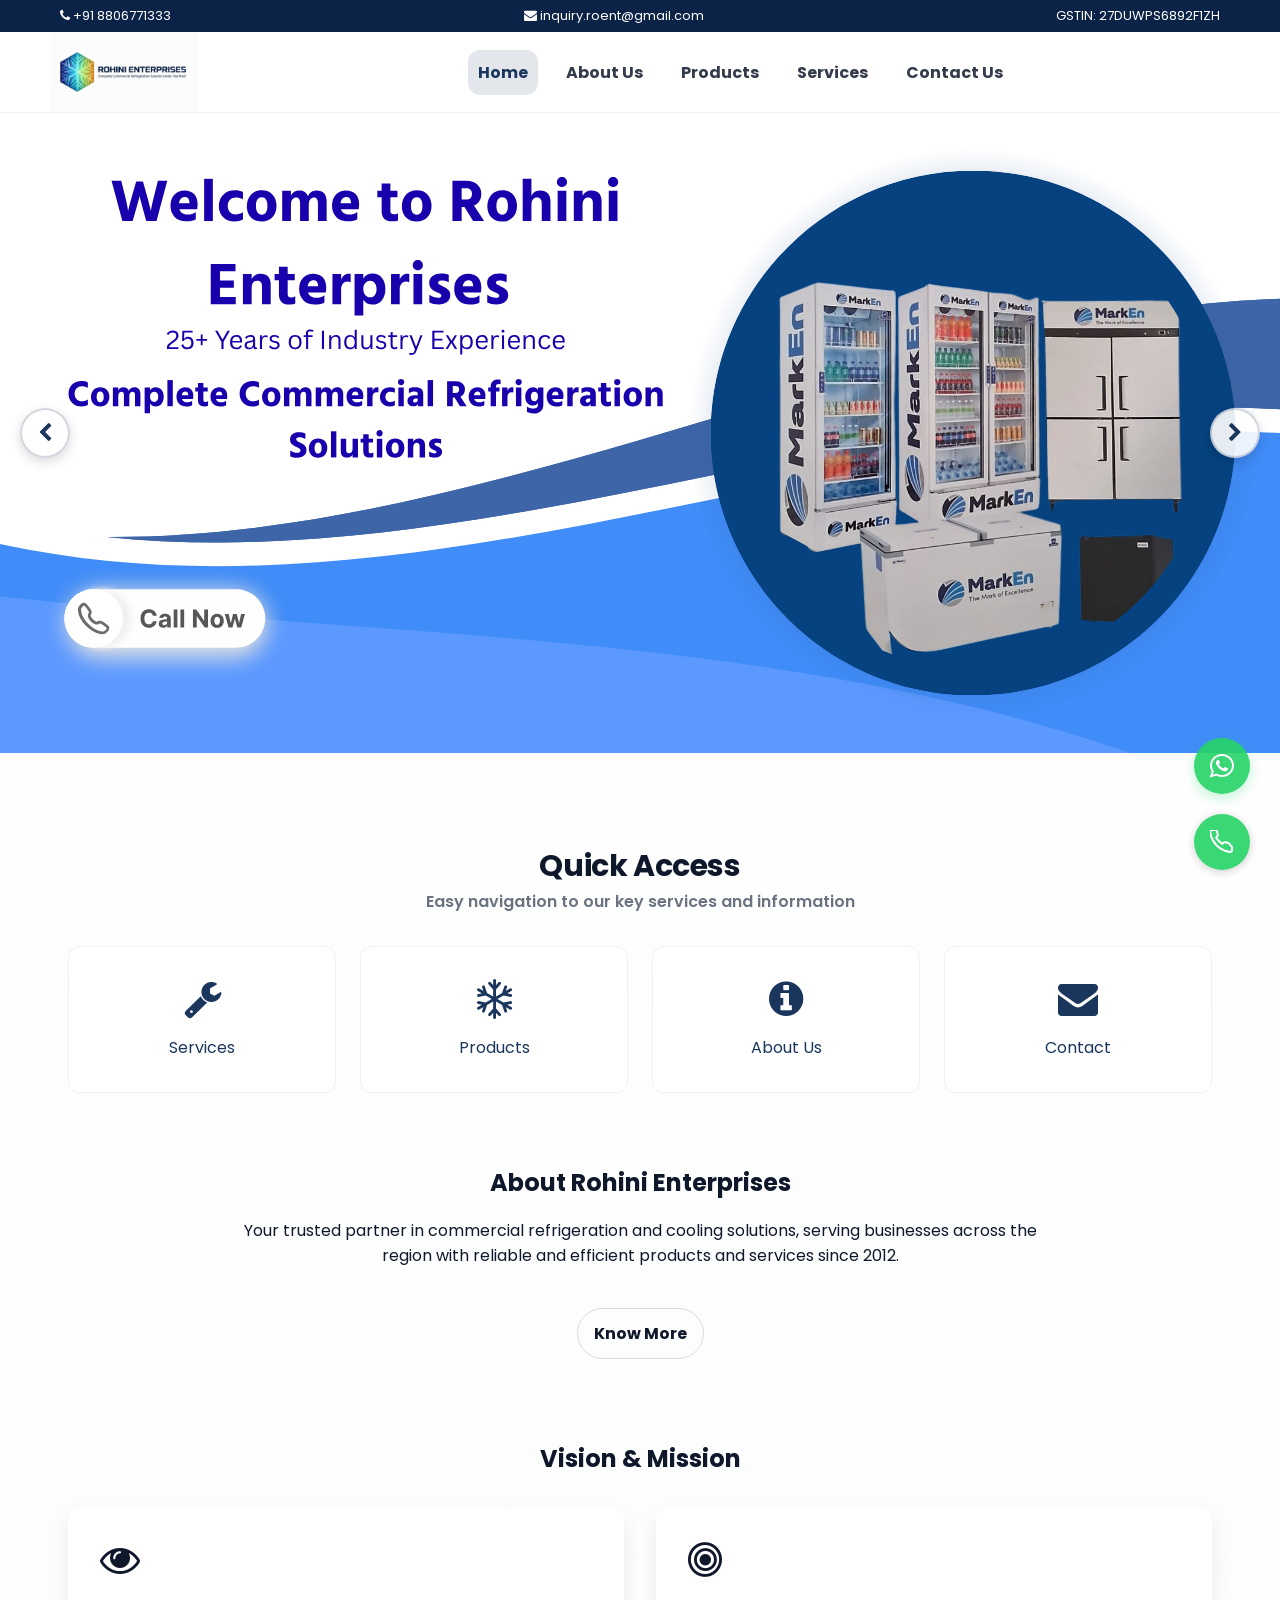
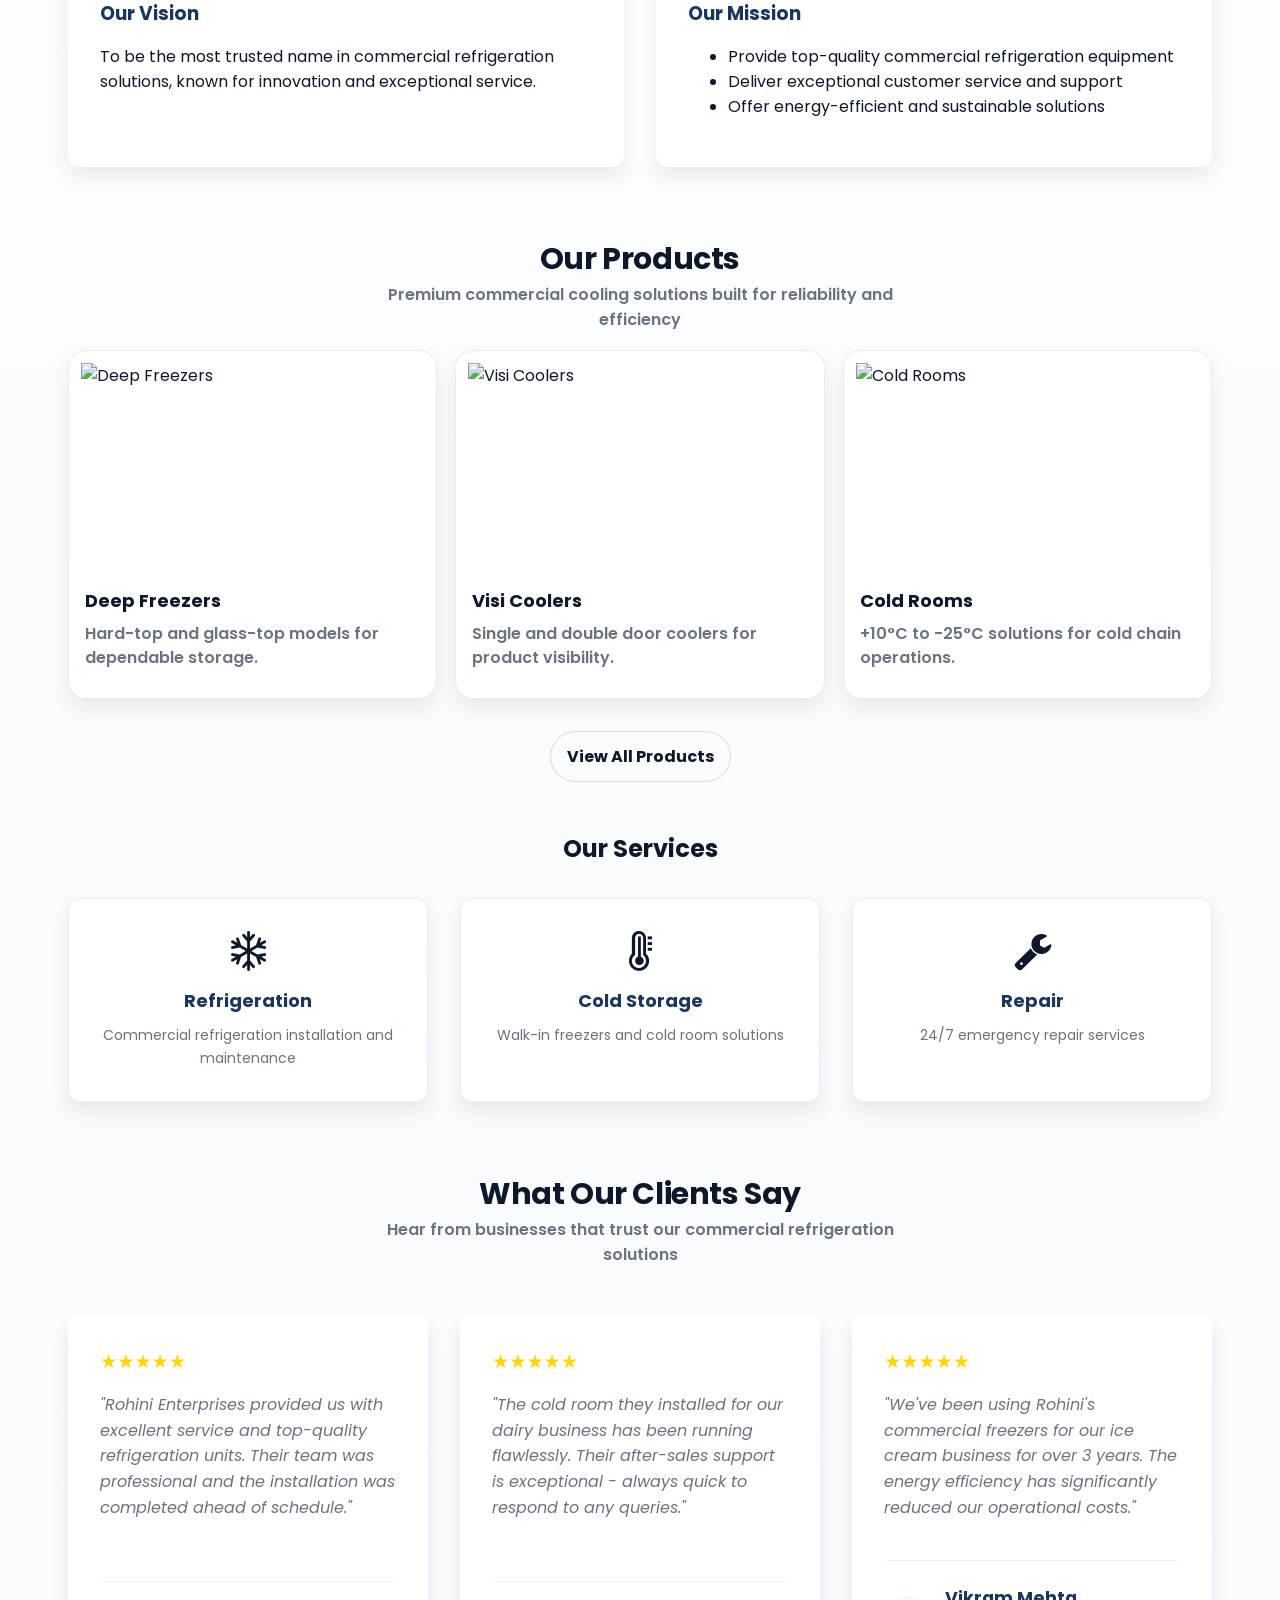
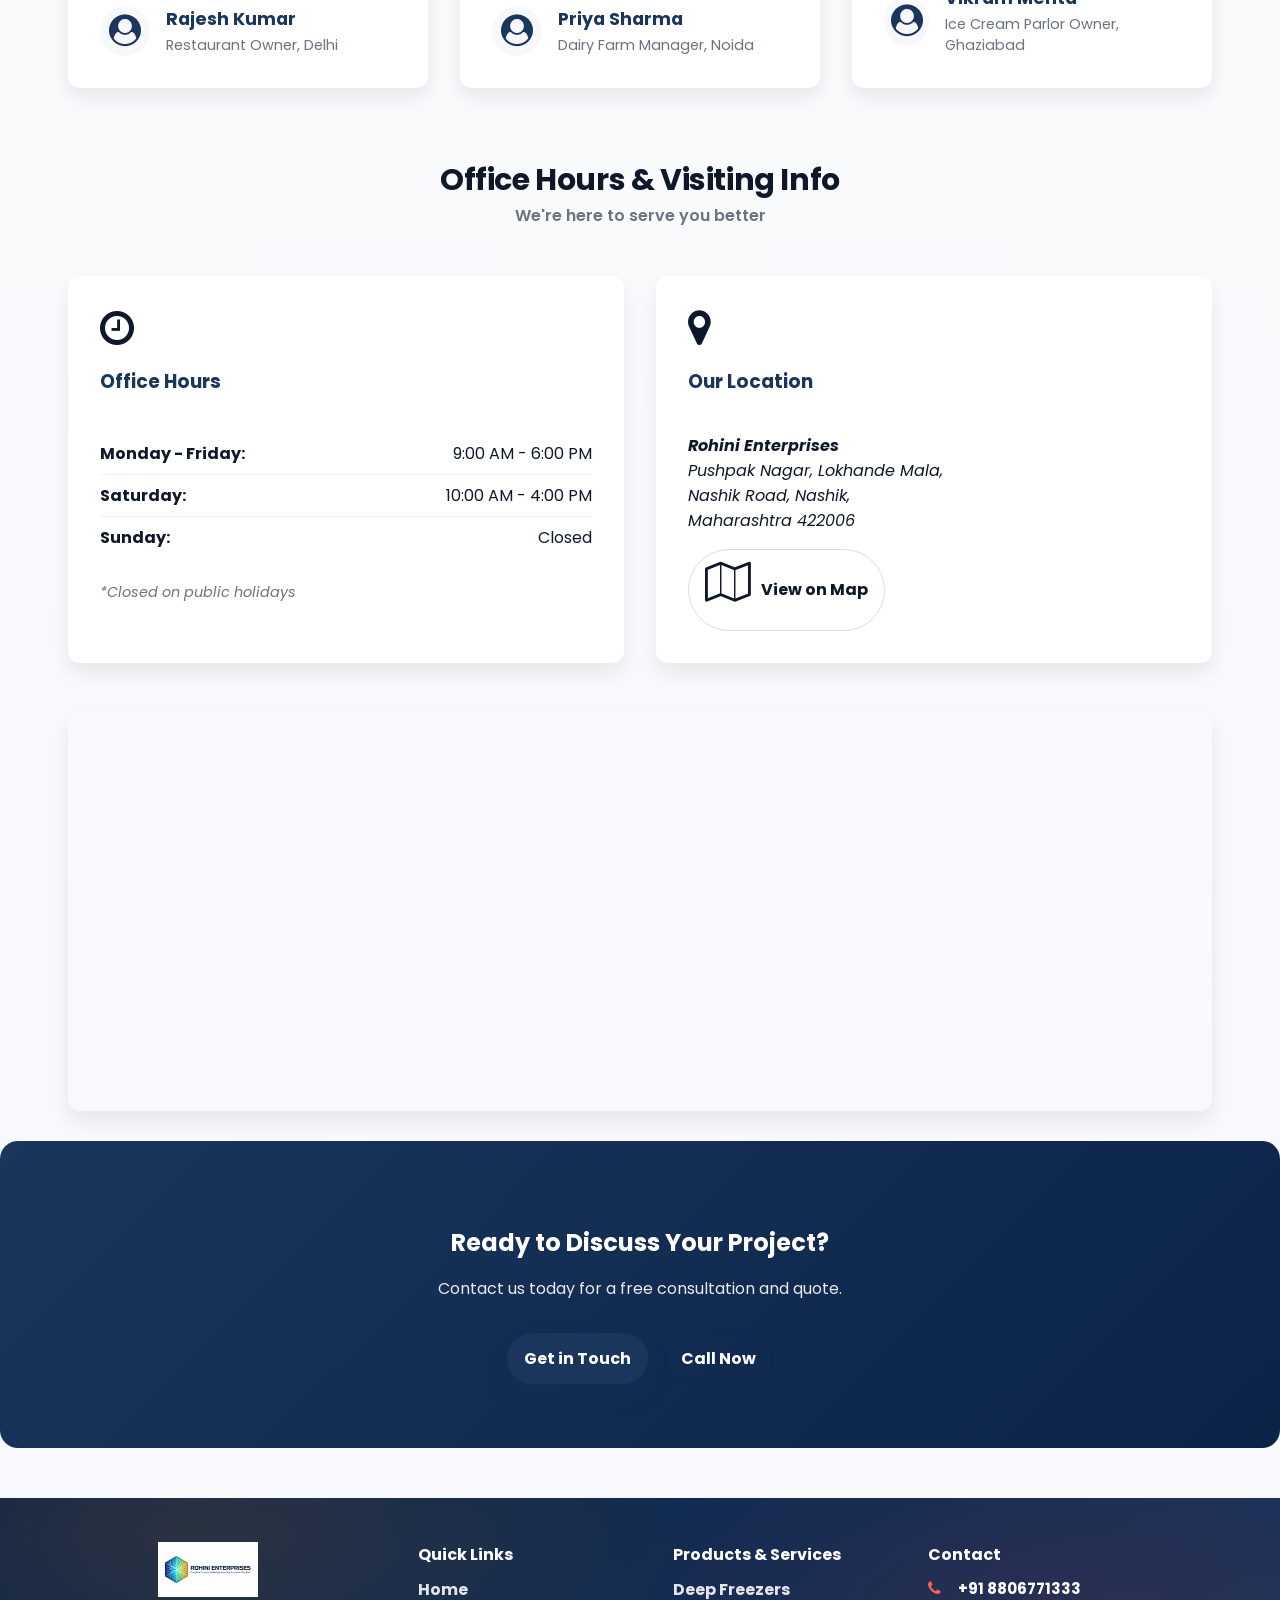
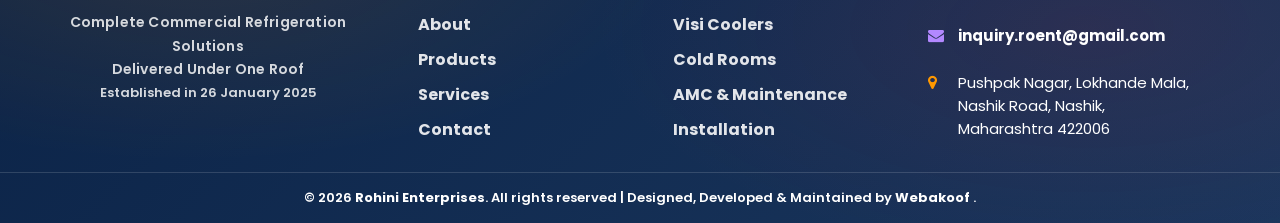
==== commit 3d88173a: "Initial project import" ====
--- a/index.html
+++ b/index.html
@@ -78,7 +78,7 @@
         </button>
         <div class="hero-slide active">
           <a href="https://wa.me/918806771333" target="_blank" rel="noopener noreferrer" class="hero-banner-link" aria-label="Homepage banner - Contact on WhatsApp">
-            <img loading="eager" src="images/banners/homepage-banner.png" alt="Rohini Enterprises - Complete Commercial Refrigeration Solutions - Click to Contact on WhatsApp" />
+            <img loading="eager" src="images/banners/banner2.svg" alt="Rohini Enterprises - Complete Commercial Refrigeration Solutions - Click to Contact on WhatsApp" />
           </a>
         </div>
         <div class="hero-slide">
@@ -452,7 +452,10 @@
   </footer>
 
   <div class="floating" aria-label="Floating actions">
-    <a class="float-btn call" href="tel:+919999999999" aria-label="Call">
+    <a class="float-btn whatsapp" href="https://wa.me/918806771333" target="_blank" rel="noreferrer" aria-label="WhatsApp">
+      <i class="fa fa-whatsapp" aria-hidden="true"></i>
+    </a>
+    <a class="float-btn call" href="tel:+918806771333" aria-label="Call">
       <svg viewBox="0 0 24 24" fill="none" stroke="currentColor" stroke-width="2" stroke-linecap="round" stroke-linejoin="round" aria-hidden="true">
         <path d="M22 16.9v3a2 2 0 0 1-2.2 2 19.8 19.8 0 0 1-8.6-3.1A19.5 19.5 0 0 1 3.2 10.8 19.8 19.8 0 0 1 .1 2.2 2 2 0 0 1 2.1 0h3a2 2 0 0 1 2 1.7c.1.9.3 1.9.6 2.7a2 2 0 0 1-.5 2.1L6.1 7.6a16 16 0 0 0 6.3 6.3l1.1-1.1a2 2 0 0 1 2.1-.5c.9.3 1.8.5 2.7.6a2 2 0 0 1 1.7 2z" />
       </svg>
--- a/css/main.css
+++ b/css/main.css
@@ -939,28 +939,8 @@
   box-shadow: 0 2px 8px rgba(0, 0, 0, 0.15);
 }
 
-/* Phone call button */
-.float-btn.call {
-  background: #25D366;
-  border: none;
-  order: 2;
-  opacity: 0.9;
-  transition: all 0.3s ease;
-}
-
-.float-btn.call:hover {
-  opacity: 1;
-  transform: scale(1.05);
-  box-shadow: 0 6px 16px rgba(37, 211, 102, 0.4);
-}
-
-.float-btn.call svg {
-  stroke: #fff;
-  width: 24px;
-  height: 24px;
-}
-
 /* WhatsApp button */
+.float-btn.whatsapp,
 .whatsapp-toggle {
   background: #25D366;
   color: white;
@@ -971,15 +951,39 @@
   transition: all 0.3s ease;
 }
 
+.float-btn.whatsapp:hover,
 .whatsapp-toggle:hover {
   opacity: 1;
   transform: scale(1.05);
   box-shadow: 0 6px 16px rgba(37, 211, 102, 0.4);
 }
 
+.float-btn.whatsapp i,
 .whatsapp-toggle i {
   font-size: 28px;
   color: white;
+  line-height: 1;
+}
+
+/* Phone call button */
+.float-btn.call {
+  background: #25D366;
+  border: none;
+  order: 2;
+  opacity: 0.9;
+  transition: all 0.3s ease;
+}
+
+.float-btn.call:hover {
+  opacity: 1;
+  transform: scale(1.05);
+  box-shadow: 0 6px 16px rgba(37, 211, 102, 0.4);
+}
+
+.float-btn.call svg {
+  stroke: #fff;
+  width: 24px;
+  height: 24px;
 }
 
 /* Back to top button */
@@ -1015,6 +1019,7 @@
     height: 52px;
   }
   
+  .float-btn.whatsapp i,
   .whatsapp-toggle i {
     font-size: 26px;
   }
@@ -1367,15 +1372,16 @@
   display: grid;
   grid-template-columns: 1fr 1fr;
   gap: 3rem;
-  align-items: center;
+  align-items: start;
 }
 
 .about-text {
-  padding: 1rem;
+  padding: 0 1rem 1rem;
 }
 
 .about-text .section-title {
   text-align: left;
+  margin-top: 0;
   margin-bottom: 1.5rem;
   font-size: 2.25rem;
   line-height: 1.2;
@@ -1385,6 +1391,11 @@
   margin-bottom: 1.5rem;
   line-height: 1.6;
   font-size: 1.05rem;
+}
+
+.about-intro {
+  text-align: justify;
+  text-justify: inter-word;
 }
 
 .features-list {
@@ -1408,8 +1419,9 @@
   border-radius: 8px;
   overflow: hidden;
   box-shadow: 0 5px 15px rgba(0,0,0,0.1);
-  height: 100%;
-  min-height: 400px;
+  height: auto;
+  min-height: 0;
+  align-self: start;
 }
 
 .about-img img {
@@ -2697,4 +2709,4 @@
   .map-container {
     margin-top: 1rem;
   }
-}+}
